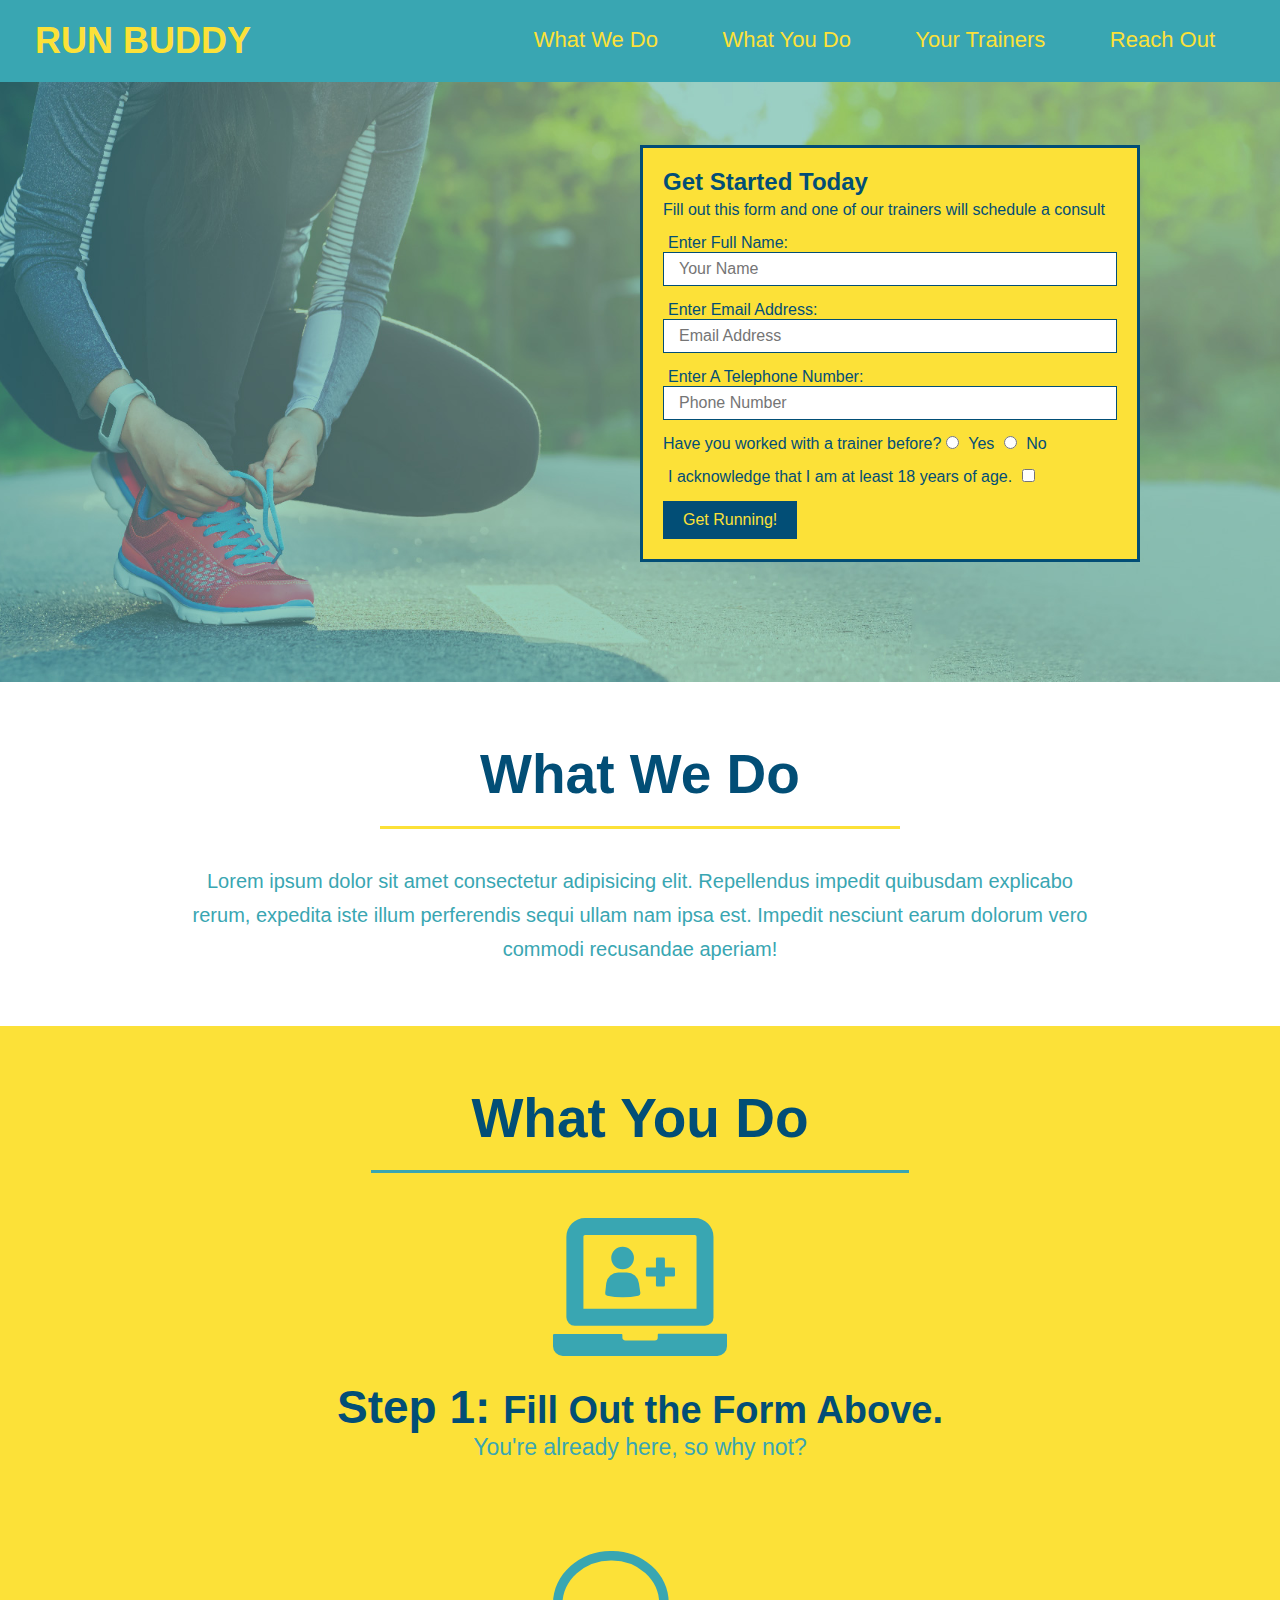
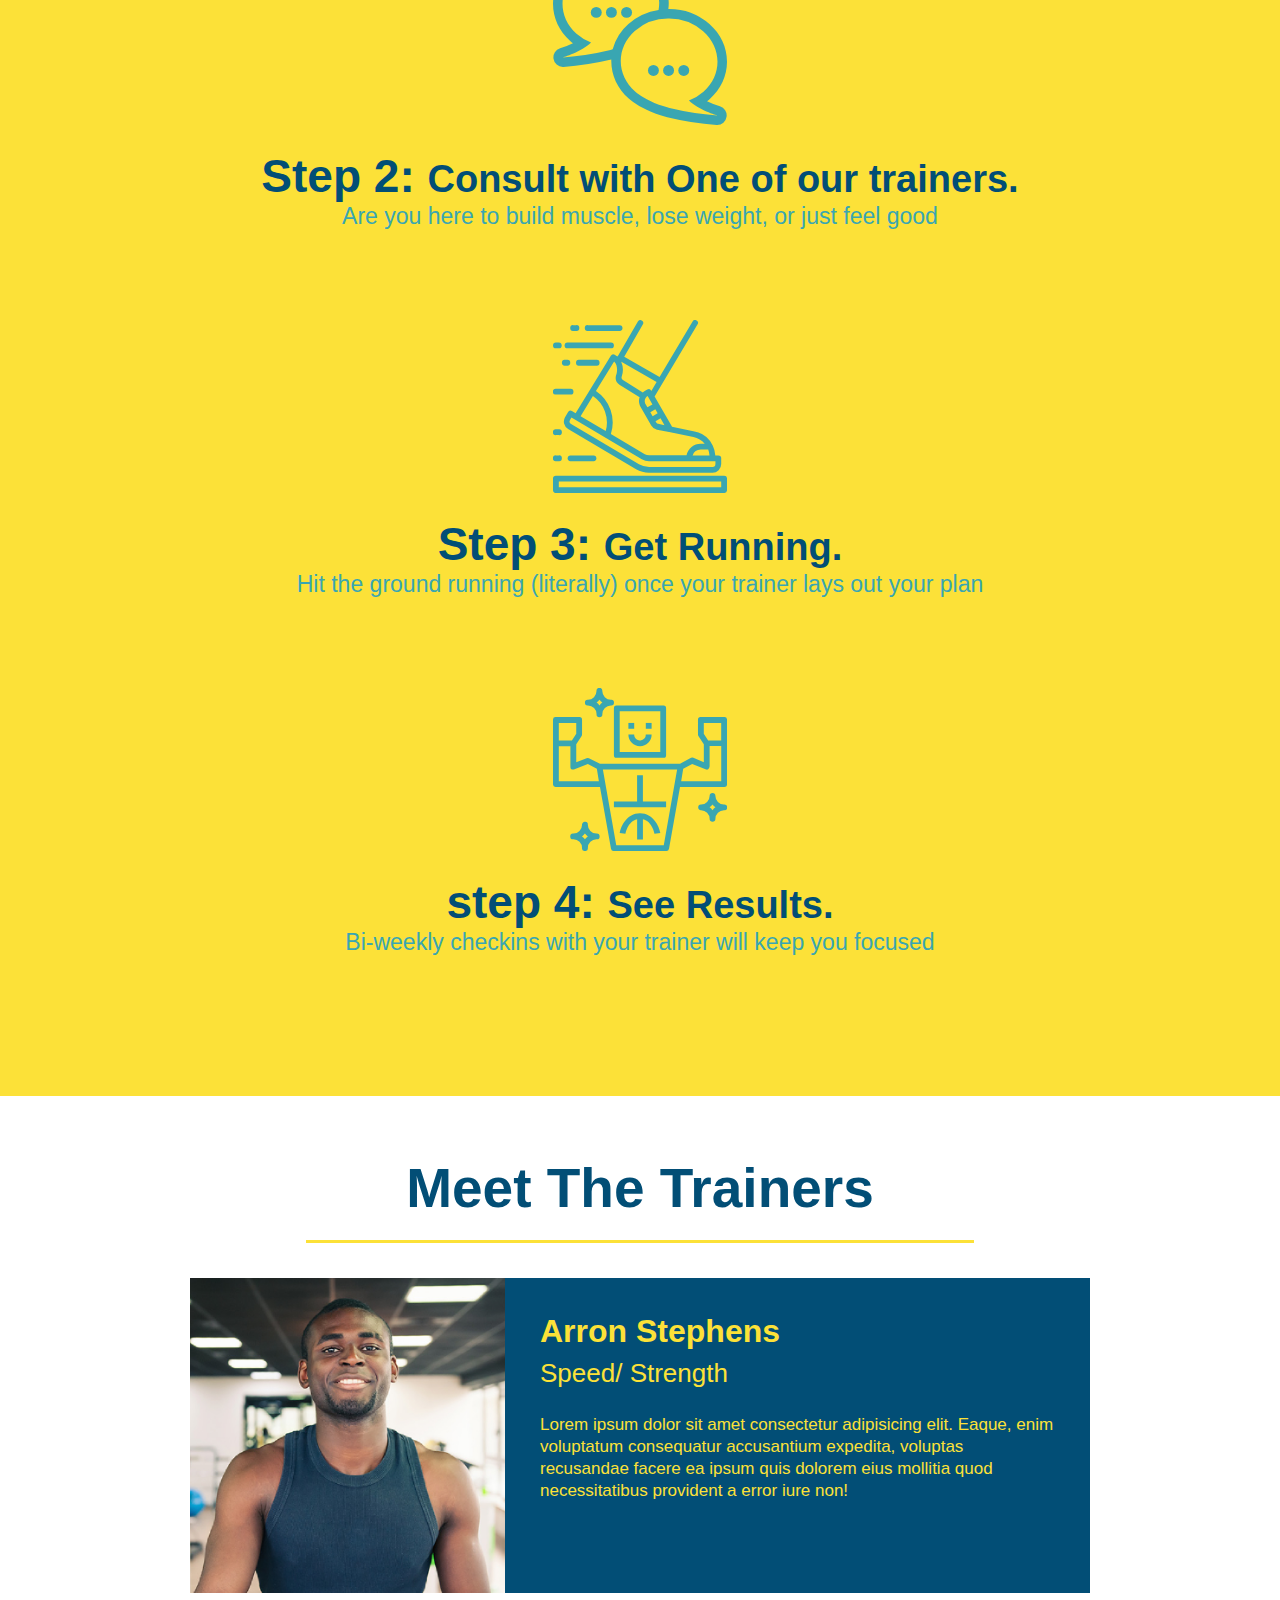
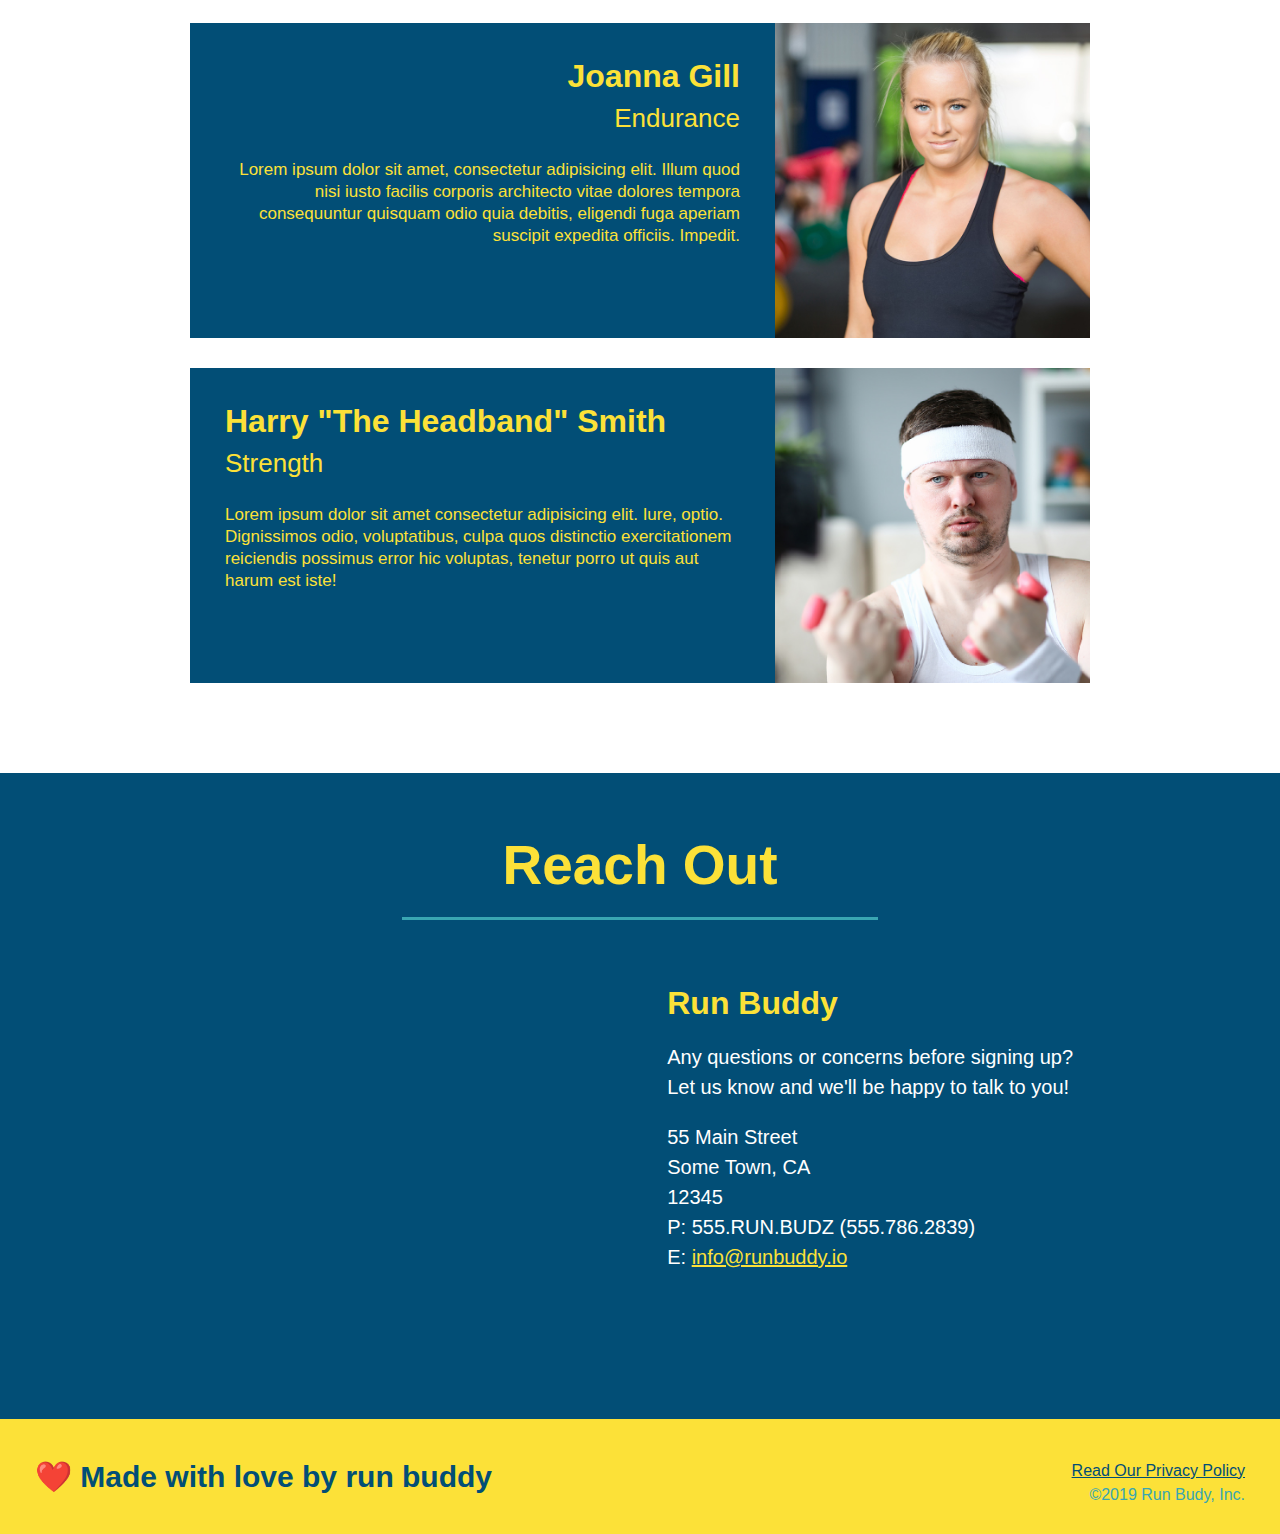
==== index.html @ c5d752c6 "CSS Reach out" ====
<!DOCTYPE html>
<html lang="en">
    <head>
        <meta charset="UTF-8" />
        <title>Run Buddy</title>
        <link rel="stylesheet" href="./assets/css/style.css" />
    </head>
    <body>

        <header>
            <h1> <a href="/">RUN BUDDY</a>
            </h1>
            <nav>
                <ul>
                    <li>
                        <a href="#what-we-do">What We Do</a>
                    </li>
                    <li>
                        <a href="#what-you-do">What You Do</a>
                    </li>
                    <li>
                        <a href="#your-trainers">Your Trainers</a>
                    </li>
                    <li>
                        <a href="#reach-out">Reach Out</a>
                    </li>
                </ul>
            </nav>
        </header>

        <section class="hero">
            <div class="hero-form">
                <h3>Get Started Today</h3>
                <p>Fill out this form and one of our trainers will schedule a consult</p>
                <form>
                    <label for="name">Enter Full Name:</label>
                    <input type="text" placeholder="Your Name" name="name" id="name" class="form-input" />
                
                    <label for="email">Enter Email Address:</label>
                    <input type="email" placeholder="Email Address" name="email" id="email" class="form-input" />
               
                    <label for="phone">Enter A Telephone Number:</label>
                    <input type="tel" placeholder="Phone Number" name="phone" id="phone" class="form-input" />
                    
                    <p>
                        Have you worked with a trainer before?
                        <input type="radio" name="trainer-confirm" id="trainer-yes" />
                        <label for="trainer-yes">Yes</label>
                        <input type="radio" name="trainer-confirm" id="trainer-no" />
                        <label for="trainer-no">No</label>
                    </p>
                    <p>
                        <label for="age-18" >I acknowledge that I am at least 18 years of age.
                        </label>
                        <input type="checkbox" name="age-confirm" id="age-18" />
                     </p>
                     <button type="submit">
                        Get Running! 
                     </button>
                    
                </form>
            </div>
        </section>

        <section id="what-we-do" class="intro">
            <h2 class="section-title primary-border">What We Do</h2>
            <p> Lorem ipsum dolor sit amet consectetur adipisicing elit. Repellendus impedit quibusdam explicabo rerum, expedita iste illum perferendis sequi ullam nam ipsa est. Impedit nesciunt earum dolorum vero commodi recusandae aperiam!</p>
        </section>

        <section id="what-you-do" class="steps">
            <h2 class="section-title secondary-border">What You Do</h2>    
            
            <div>
                <img src="./assets/images/step-1.svg" alt="" />
                <h3>Step 1: <span>Fill Out the Form Above. </span></h3>
                <p>You're already here, so why not?</p>
            </div>

            <div>
                <img src="./assets/images/step-2.svg" alt="" />
                <h3>Step 2: <span>Consult with One of our trainers.</span></h3>
                <p>Are you here to build muscle, lose weight, or just feel good</p>
            </div>

            <div>
                <img src="./assets/images/step-3.svg" alt="" />
                <h3>Step 3: <span>Get Running.</span></h3>
                <p>Hit the ground running (literally) once your trainer lays out your plan</p>
            </div>

            <div>
                <img src="./assets/images/step-4.svg" alt="" />
                <h3> step 4: <span>See Results.</span></h3>
                <p> Bi-weekly checkins with your trainer will keep you focused</p>
            </div>

        </section>

        <section id="your-trainers" class="trainers">
           
            <h2 class="section-title primary-border"> Meet The Trainers
            </h2>

            <article class="trainer">
             <img src="./assets/images/trainer-1.jpg" alt="Arron Stephens in his workout clothes. ready to pump iron" />
             <div class="trainer-bio text-left">
                 <h3>Arron Stephens</h3>
                 <h4>Speed/ Strength</h4>
                 <p>
                     Lorem ipsum dolor sit amet consectetur adipisicing elit. Eaque, enim voluptatum consequatur accusantium expedita, voluptas recusandae facere ea ipsum quis dolorem eius mollitia quod necessitatibus provident a error iure non!
                 </p>
             </div>
            </article>

            <article class="trainer">
                <div class="trainer-bio text-right">
                    <h3> Joanna Gill</h3>
                    <h4>Endurance</h4>
                    <p>
                        Lorem ipsum dolor sit amet, consectetur adipisicing elit. Illum quod nisi iusto facilis corporis architecto vitae dolores tempora consequuntur quisquam odio quia debitis, eligendi fuga aperiam suscipit expedita officiis. Impedit.
                    </p>
                </div>
                <img src="./assets/images/trainer-2.jpg" alt=" Joanna Gill cooling off after workout">
            </article>
            

            <article class="trainer">
                <div class="trainer-bio text-left">
                    <h3>Harry "The Headband" Smith</h3>
                    <h4>Strength</h4>
                    <p>
                        Lorem ipsum dolor sit amet consectetur adipisicing elit. Iure, optio. Dignissimos odio, voluptatibus, culpa quos distinctio exercitationem reiciendis possimus error hic voluptas, tenetur porro ut quis aut harum est iste!
                    </p>
                </div>
                <img src="./assets/images/trainer-3.jpg" alt="Harry Smith wearing a headband and lifting comically small pink weights">
            </article>

        </section>

        <section id="reach-out" class="contact">
            <h2 class="section-title secondary-border">Reach Out </h2>
            <div class="contact-info">
                <iframe src="https://www.google.com/maps/embed?pb=!1m18!1m12!1m3!1d12618.372740621355!2d-122.44402251209712!3d37.75268714361696!2m3!1f0!2f0!3f0!3m2!1i1024!2i768!4f13.1!3m3!1m2!1s0x808f7e1200c7281b%3A0x5a049941a722a74c!2s4149%2023rd%20St%2C%20San%20Francisco%2C%20CA%2094114!5e0!3m2!1sen!2sus!4v1647741253320!5m2!1sen!2sus"
                 width="400"
                 height="400" 
                 style="border:0;" 
                 allowfullscreen="" 
                 loading="lazy">
                </iframe>
            <div>
                <h3>Run Buddy</h3>
                <p>
                    Any questions or concerns before signing up?
                    <br />
                    Let us know and we'll be happy to talk to you!                       
                </p>
                <address>
                55 Main Street <br />
                Some Town, CA <br />
                12345 <br />
                P: 555.RUN.BUDZ (555.786.2839) <br />
                E: <a href="mailto:info@runbuddy.io">info@runbuddy.io</a>
                </address>
            </div>
            </div>
            
        </section>

        <footer>
            <h2> ❤️ Made with love by run buddy </h2>
                <div>
                    <a href="#">Read Our Privacy Policy</a><br />
                    &copy;2019 Run Budy, Inc.
                </div>
        </footer>


    </body>
</html>
---- assets/css/style.css ----
* {
    margin: 0;
    padding: 0;
    box-sizing: border-box;
}
body {
    font-family: Arial, Helvetica, sans-serif;
}

body {
    color: #39a6b2;
    font-family: Helvetica, Arial, sans-serif;
}

header {
    padding: 20px 35px;
    background-color: #39a6b2
}

header h1 {
    font-weight: bold;
    font-size: 36px;
    color: #fce138;
    margin: 0;
    display: inline;
}

header a {
    color: #fce138;
    text-decoration: none;
}

header nav {
    float: right;
    margin: 7px 0;
}

header nav ul li {
    display: inline;
}

header nav ul li a {
    margin:0 30px;
    font-weight: lighter;
    font-size: 22px
}

footer {
    background: #fce138;
    width: 100%;
    padding: 40px 35px;
}

footer h2 {
    display: inline;
    color: #024e76;
    font-size: 30px;
    margin: 0;
}

footer div {
    float: right;
    line-height: 1.5;
    text-align: right;
}

footer a {
    color: #024e76
}

section {
    padding: 60px;
}

.hero {
    background-image: url(../images/hero-bg.jpg);
    height: 600px;
    background-size: cover;
    background-position: center;
    position: relative;
}

.hero-form {
    background-color: #fce138;
    color: #024e76;
    padding: 20px;
    width: 500px;
    border: solid 3px #024e76;
    position: absolute;
    bottom: 120px;
    right:140px;
}

.hero-form h3 {
    font-size: 24px;
    margin: 0;
}

.hero-form p {
    margin: 5px 0 15px 0;
}

.form-input {
    border: 1px solid #024e76;
    display: block;
    padding: 7px 15px;
    font-size: 16px;
    color: #024e76;
    width: 100%;
    margin-bottom: 15px;
}

.hero-form label {
    margin: 0 5px;
}

.hero-form button {
    color: #fce138;
    background-color: #024e76;
    border: none;
    padding: 10px 20px;
    font-size: 16px;
}

.intro {
    text-align: center;
}

.intro p {
    line-height: 1.7;
    color: #39a6b2;
    width: 80%;
    font-size: 20px;   
    margin: 0 auto; 
}

.steps {
    text-align: center;
    background: #fce138;
}

.section-title {
    font-size: 55px;
    color: #024e76;
    margin-bottom: 35px;
    padding: 0 100px 20px 100px;
    display: inline-block;
    border-bottom: 3px solid;
}

.primary-border {
    border-color: #fce138;
}

.secondary-border {
    border-color: #39a6b2;
}

.steps div {
    margin-bottom: 80px;
}

.steps img {
    width: 15%;
    margin: 10px 0;
}

.steps h3 {
    color: #024e76;
    font-size: 46px;
    margin-top: 10px;
}

.steps p {
    color: #39a6b2;
    font-size: 23px
}

.steps span {
    font-size: 38px
}

.trainers {
    text-align: center;
}

.trainer {
    width: 900px;
    margin: 0 auto 30px auto;
    background: #024e76;
    color: #fce138;
    overflow: auto;
}

.trainer img {
    width: 35%;
    float: left;
}

.trainer-bio {
    padding: 35px;
    float: left;
    width: 65%;
}

.text-left {
    text-align: left;
}

.text-right {
    text-align:right;
}

.trainer-bio h3 {
    font-size: 32px;
    margin-bottom: 8px;
}

.trainer-bio h4 {
    font-weight: lighter;
    font-size: 26px;
    margin-bottom: 25px ;
}

.trainer-bio p {
    font-size: 17px;
    line-height: 1.3;
}

.contact {
    text-align: center;
    background: #024e76;
}

.contact h2 {
    color: #fce138;
}

.contact-info iframe {
    width: 400px;
    height: 400px;
}

.contact-info div {
    width: 410px;
    display: inline-block;
    vertical-align: top;
    text-align: left;
    margin: 30px 0 0 60px;
    color: white;
}


.contact-info h3 {
    color: #fce138;
    font-size: 32px;
  }
  
  .contact-info p, .contact-info address {
    margin: 20px 0;
    line-height: 1.5;
    font-size: 20px;
    font-style: normal;
  }
  
  .contact-info a {
    color: #fce138;
  }
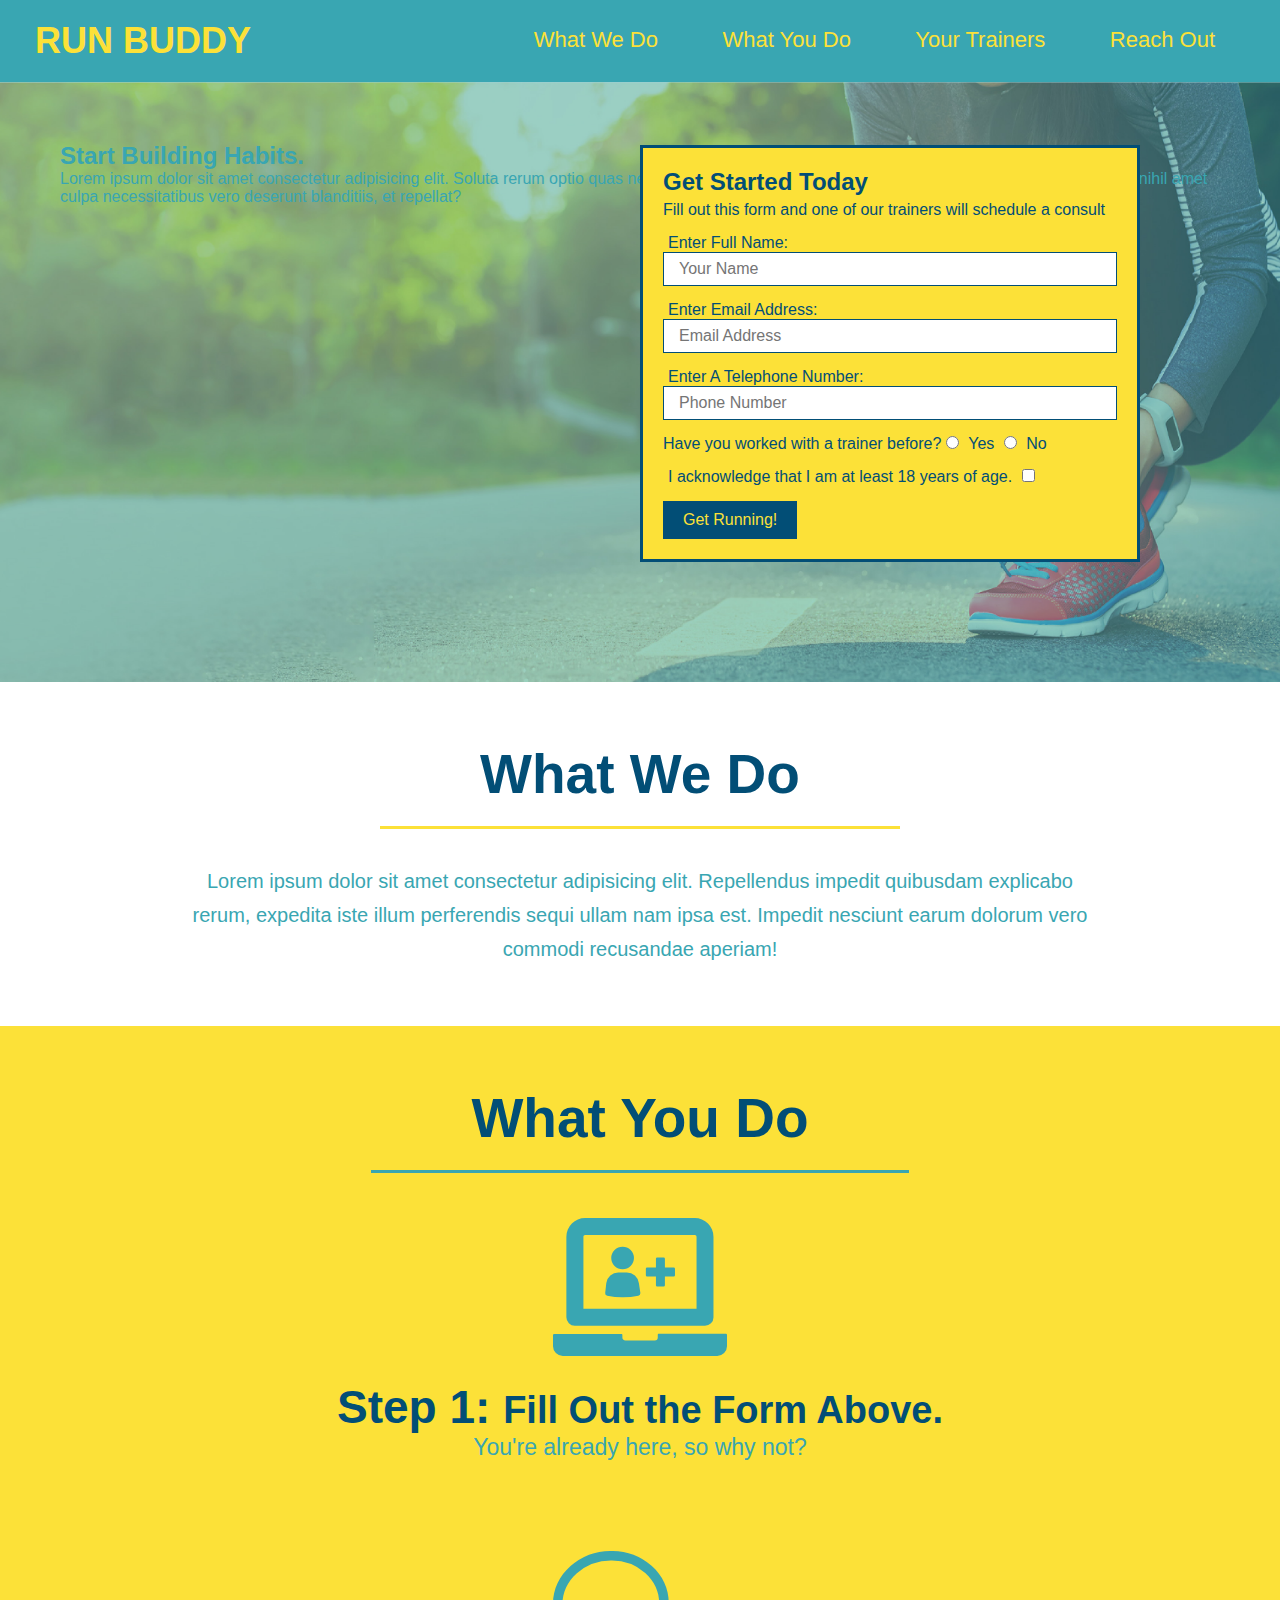
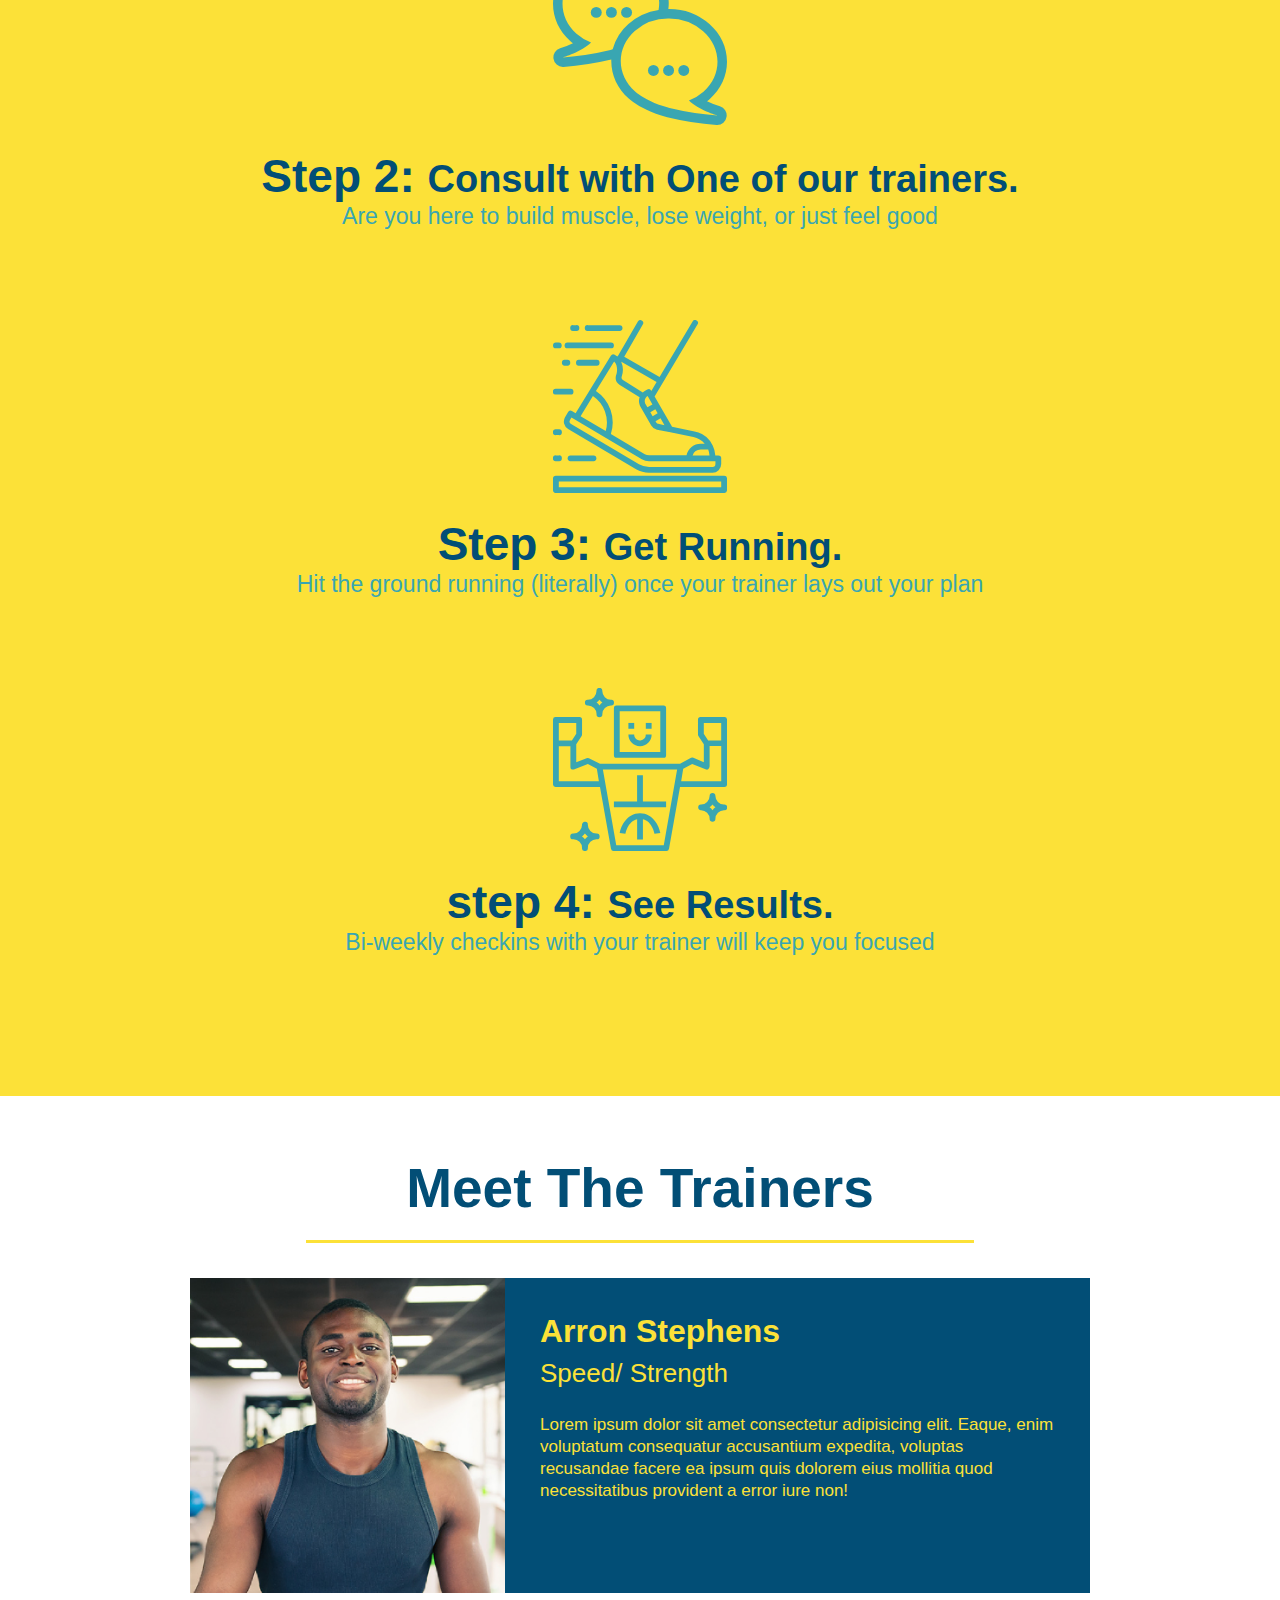
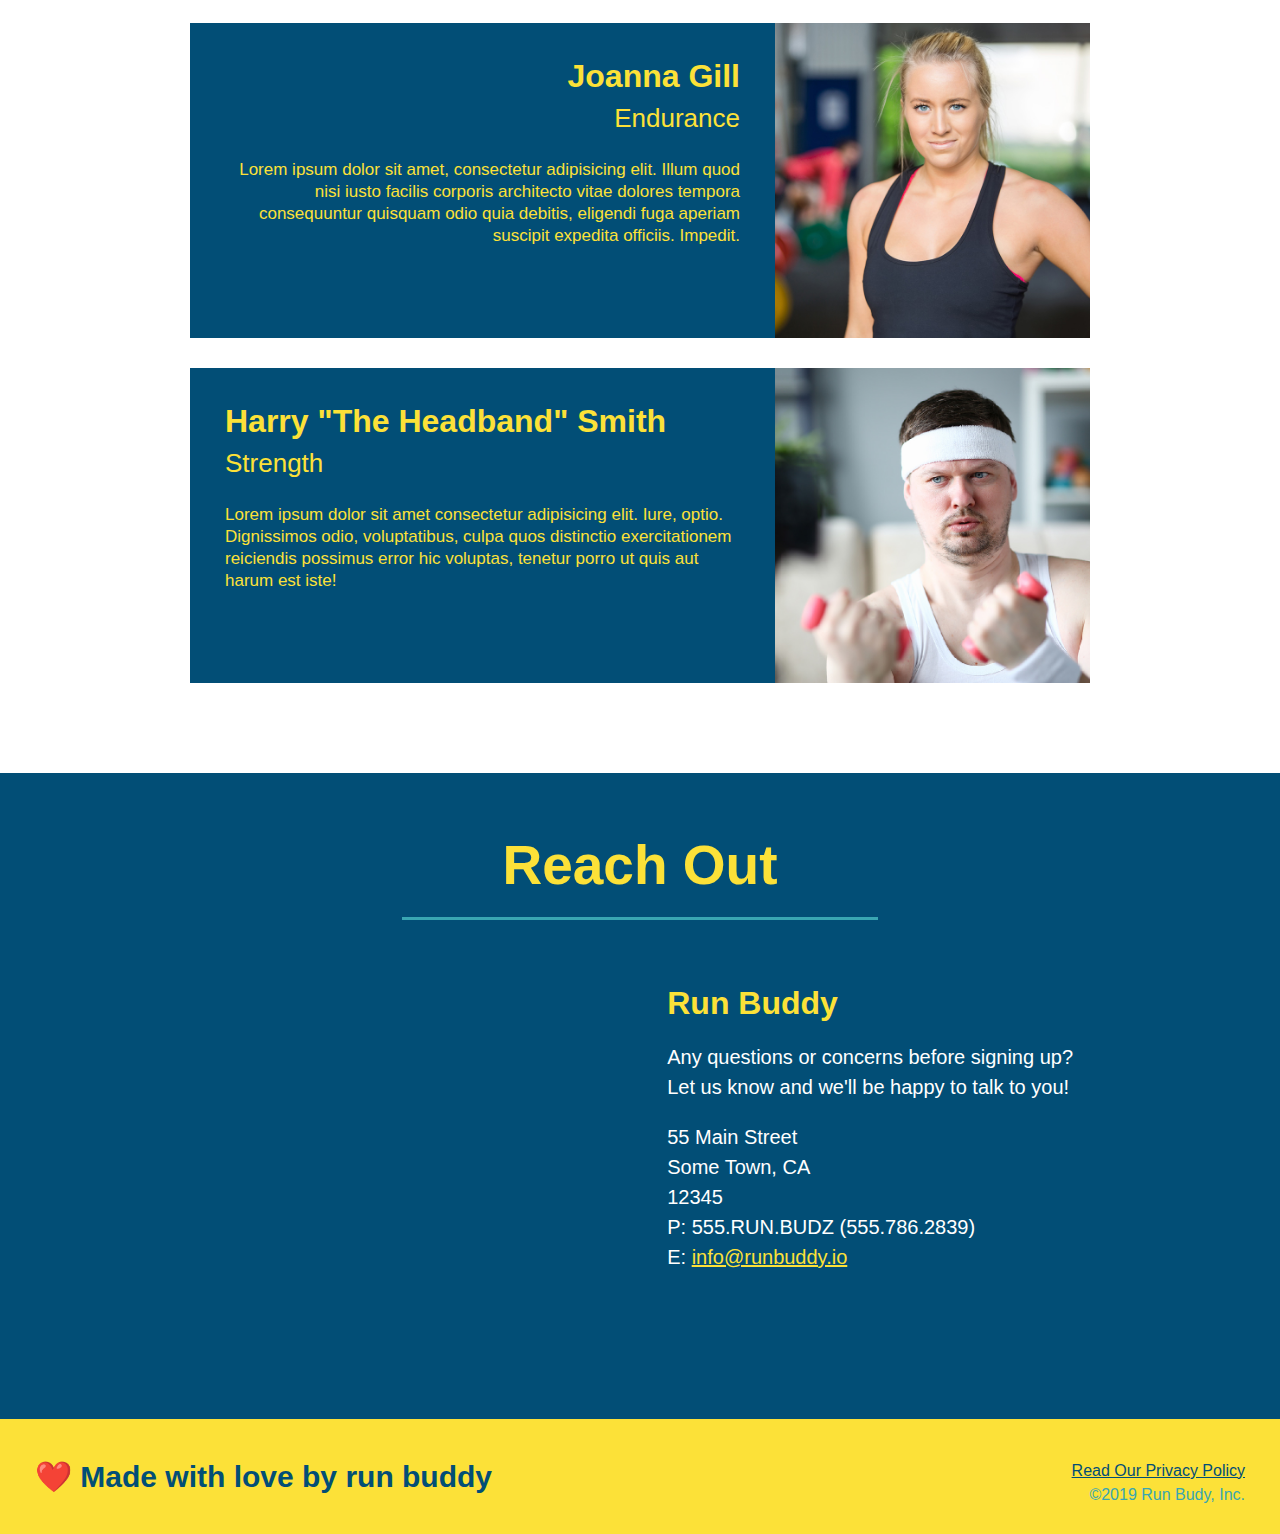
==== commit d6a053fb: "add content to hero, replace image" ====
--- a/index.html
+++ b/index.html
@@ -29,6 +29,11 @@
         </header>
 
         <section class="hero">
+            <div class="hero-text">
+                <h2>Start Building Habits.</h2>
+                <p> Lorem ipsum dolor sit amet consectetur adipisicing elit. Soluta rerum optio quas nesciunt repudiandae quod voluptatibus aspernatur est harum a. Soluta nihil amet culpa necessitatibus vero deserunt blanditiis, et repellat?
+                </p>
+            </div>
             <div class="hero-form">
                 <h3>Get Started Today</h3>
                 <p>Fill out this form and one of our trainers will schedule a consult</p>
@@ -169,7 +174,7 @@
         <footer>
             <h2> ❤️ Made with love by run buddy </h2>
                 <div>
-                    <a href="#">Read Our Privacy Policy</a><br />
+                    <a href="./privacy-policy.html">Read Our Privacy Policy</a><br />
                     &copy;2019 Run Budy, Inc.
                 </div>
         </footer>
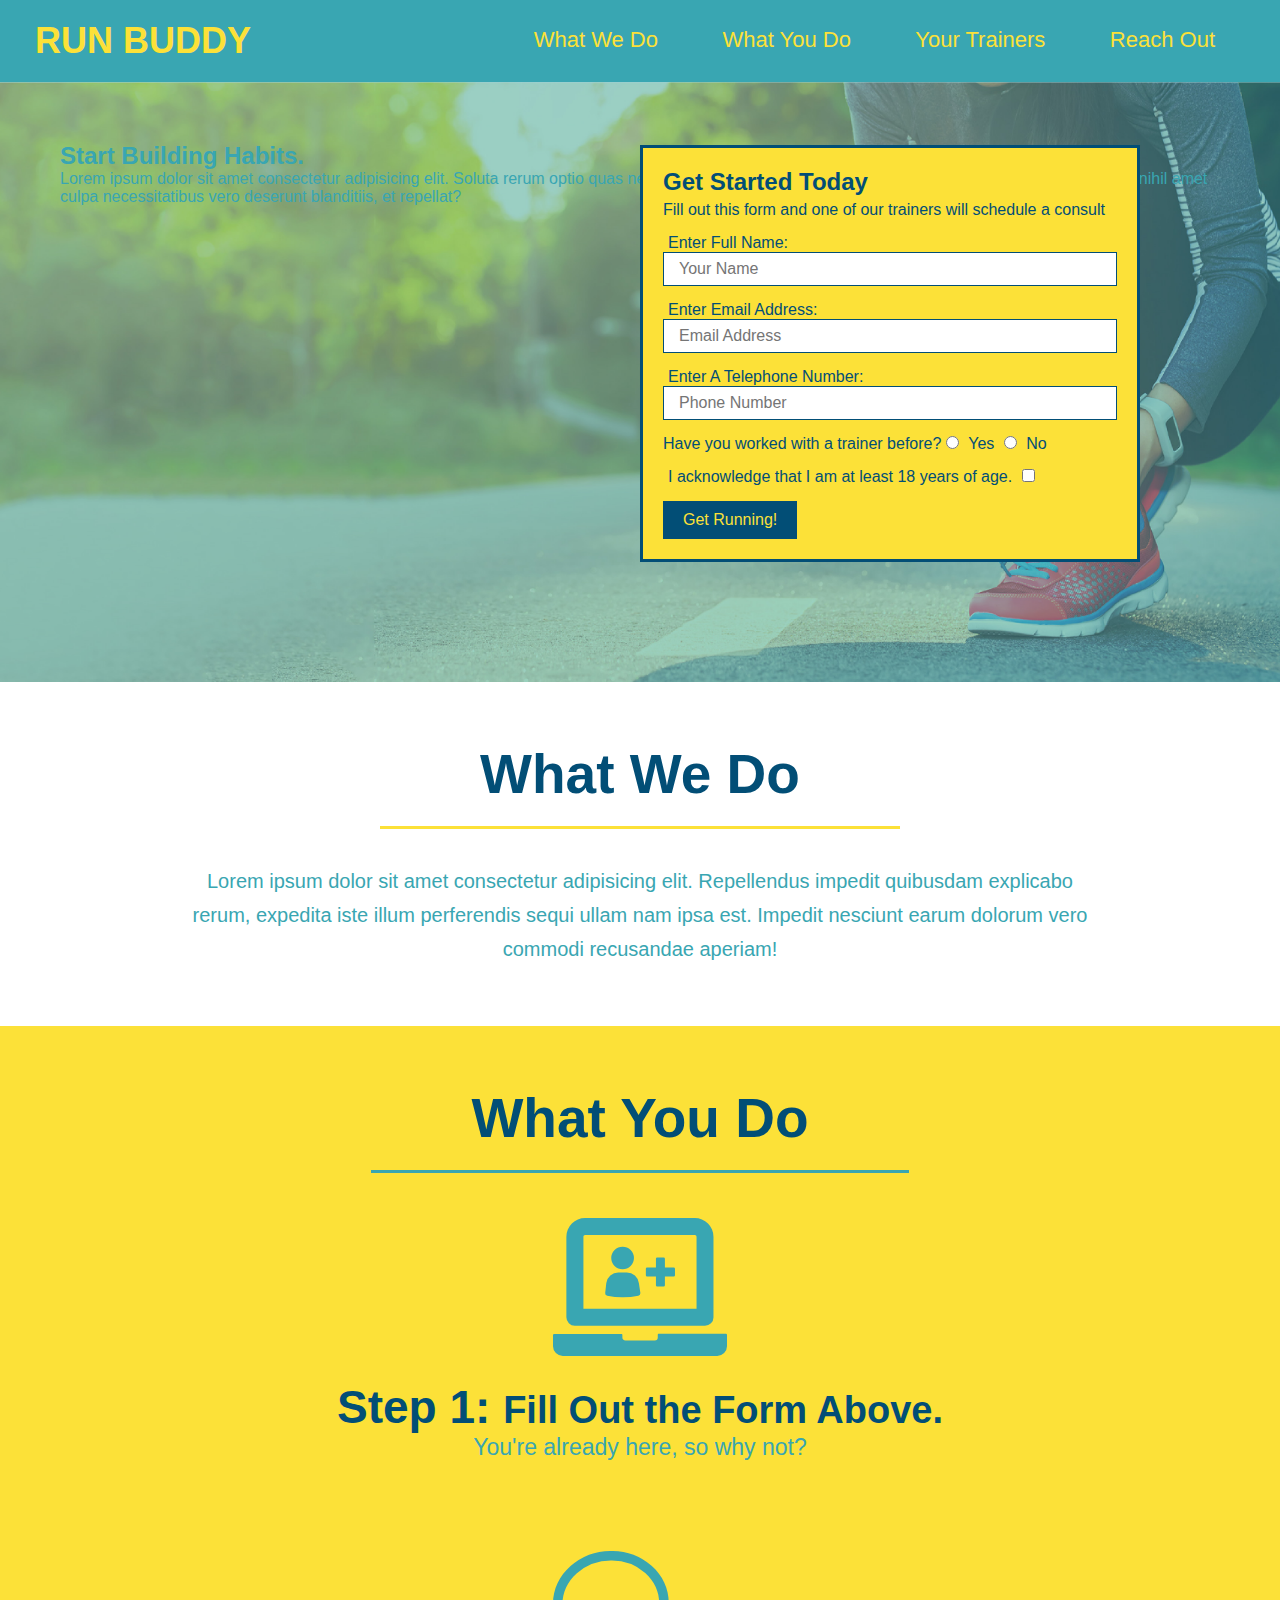
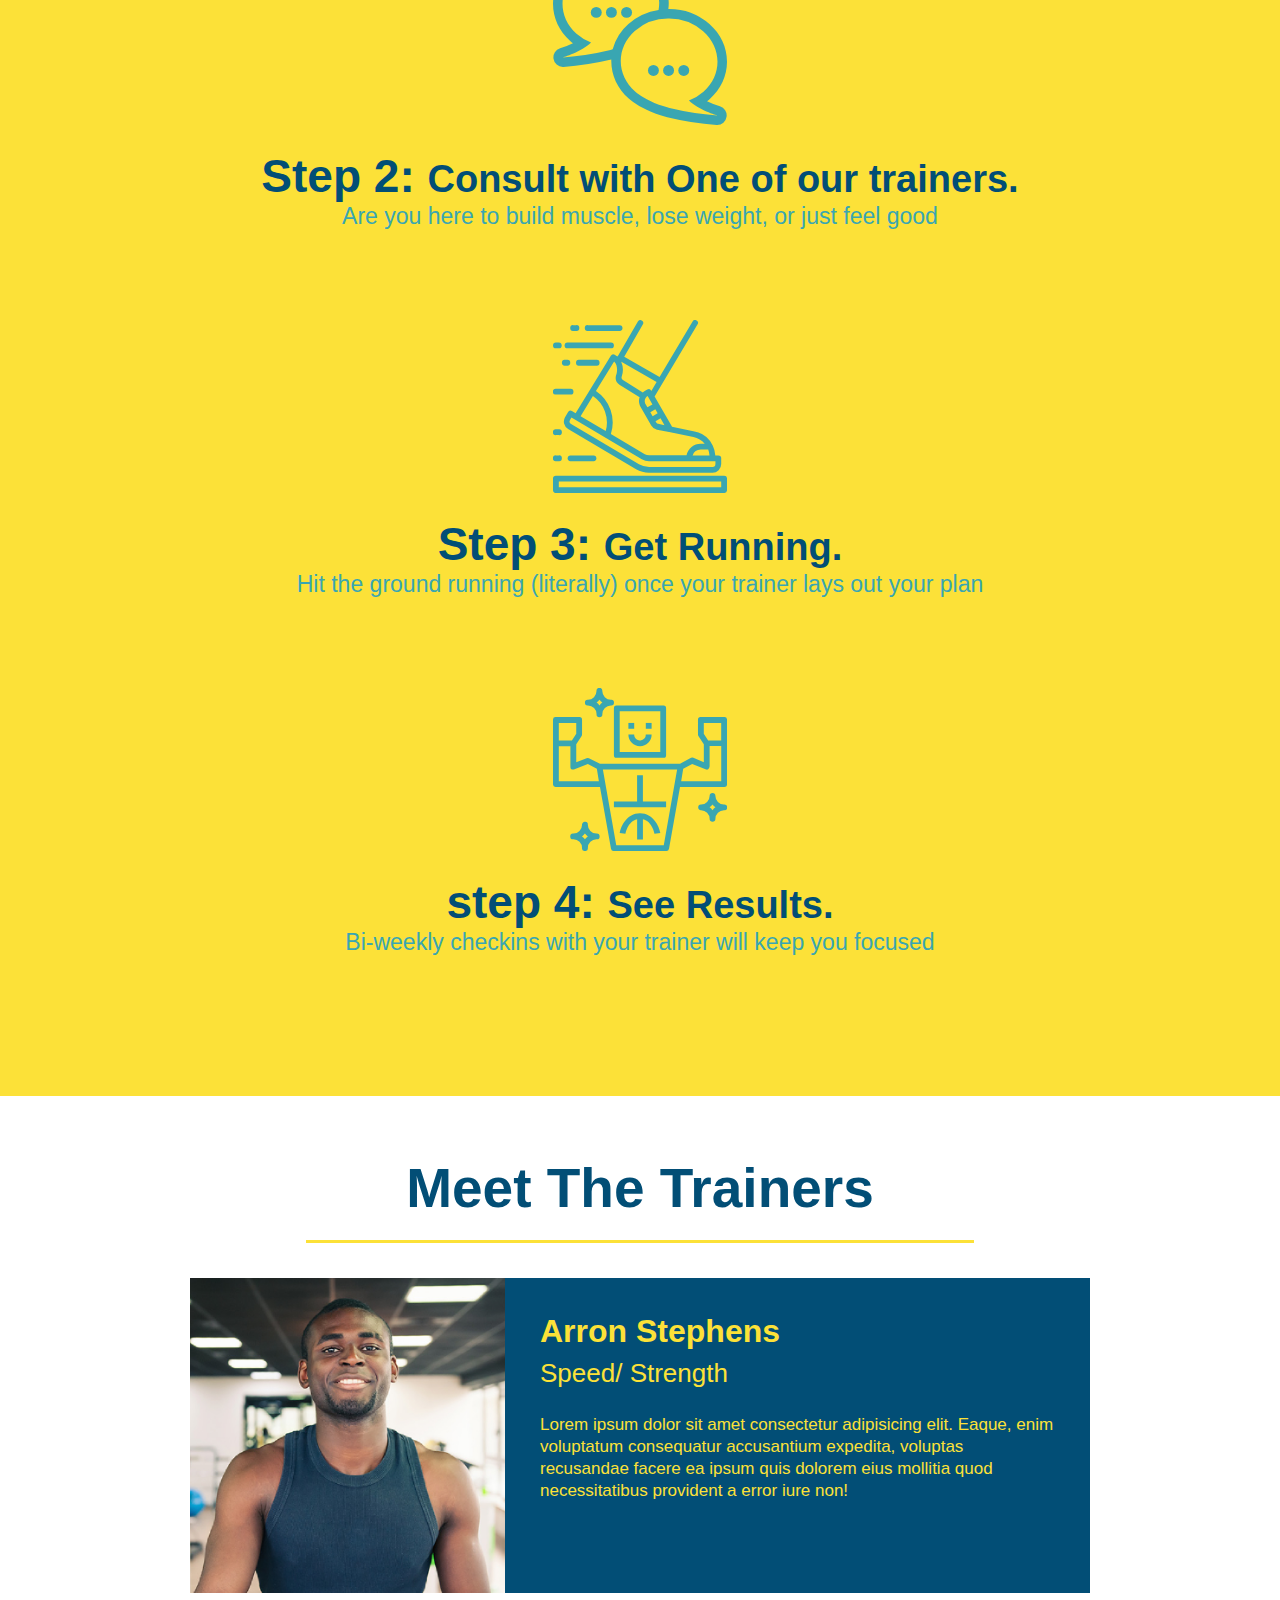
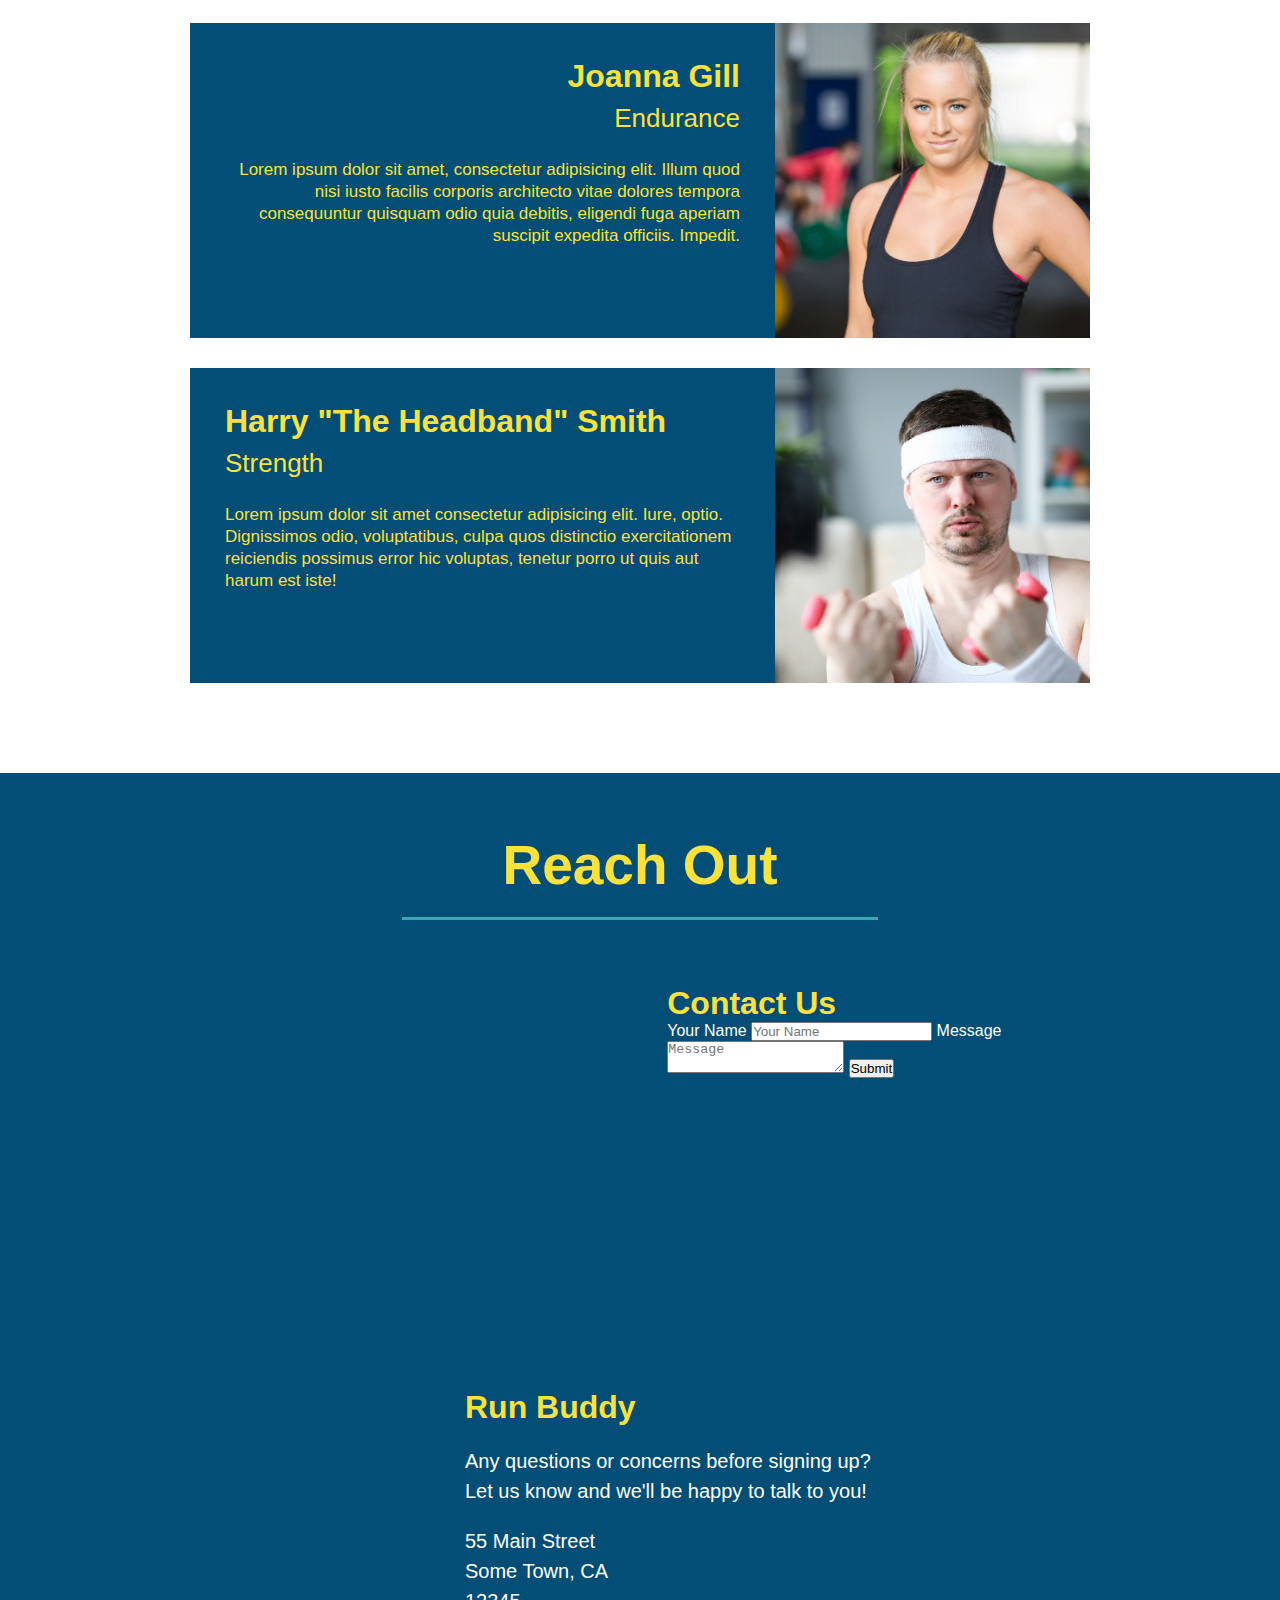
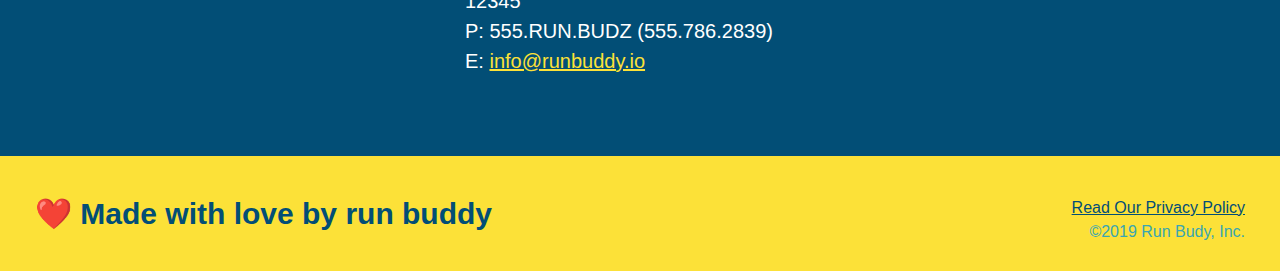
==== commit 65b360de: "add contact form" ====
--- a/index.html
+++ b/index.html
@@ -152,6 +152,20 @@
                  allowfullscreen="" 
                  loading="lazy">
                 </iframe>
+                <div class="contact-form">
+                    <h3>Contact Us</h3>
+                    <form>
+                        <label for="contact-name">Your Name</label>
+                        <input type="text" id="contact-name" placeholder="Your Name" />
+
+                        <label for="contact-message">Message</label>
+                        <textarea id="contact-message" placeholder="Message"></textarea>
+
+                        <button type="submit">Submit</button>
+                                   
+            
+                    </form>
+                </div>
             <div>
                 <h3>Run Buddy</h3>
                 <p>
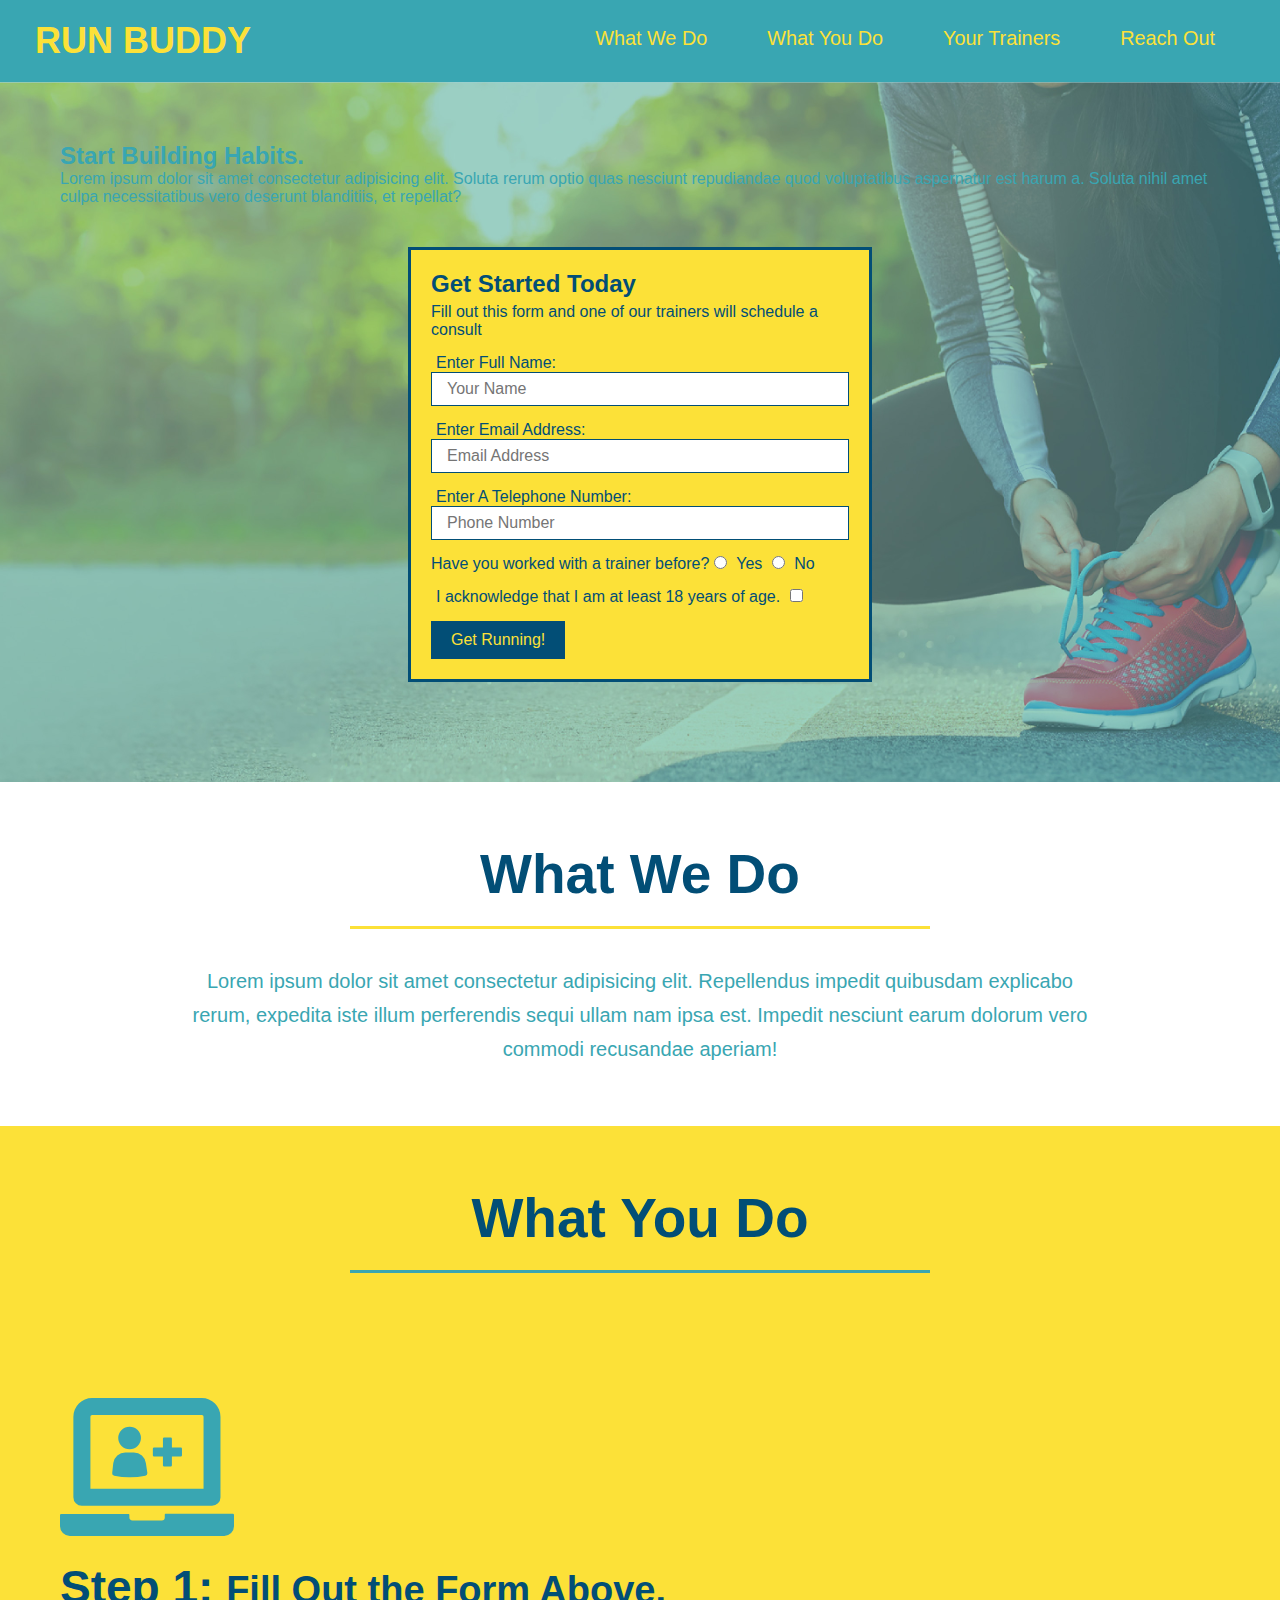
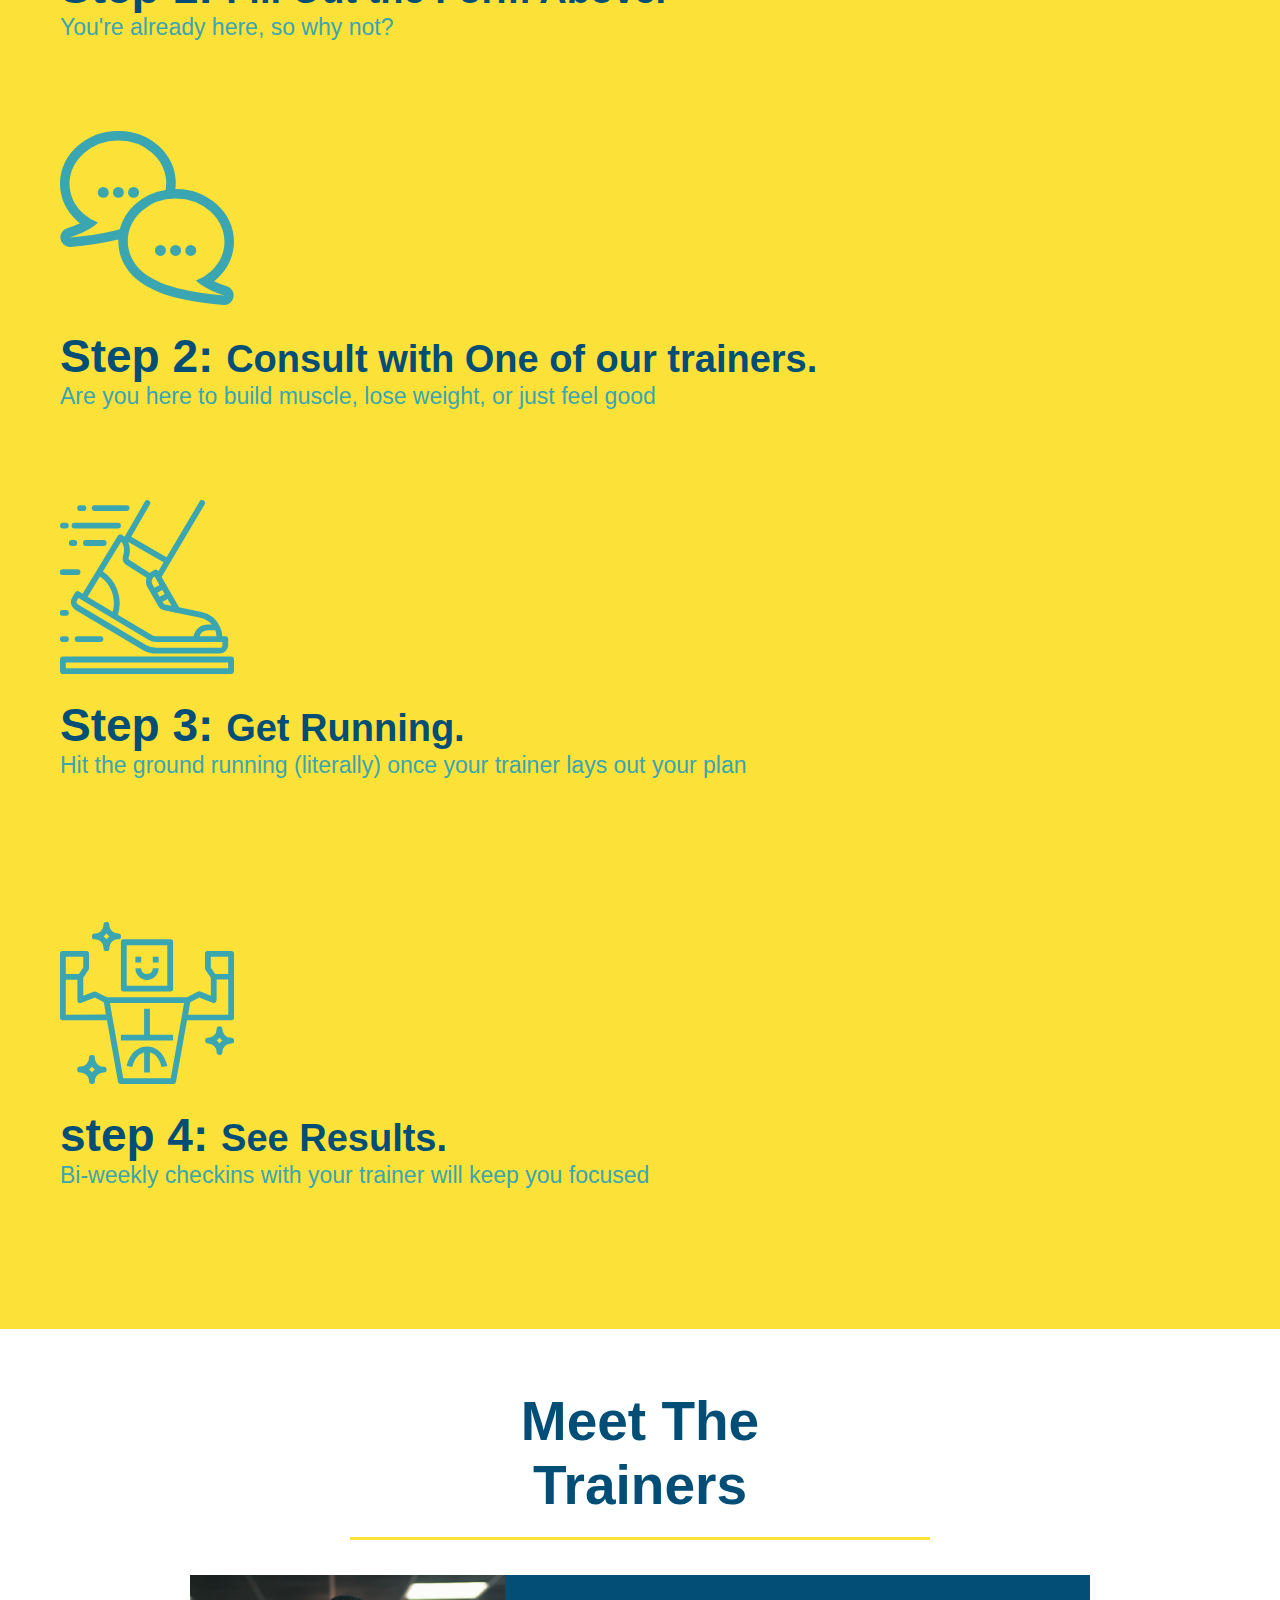
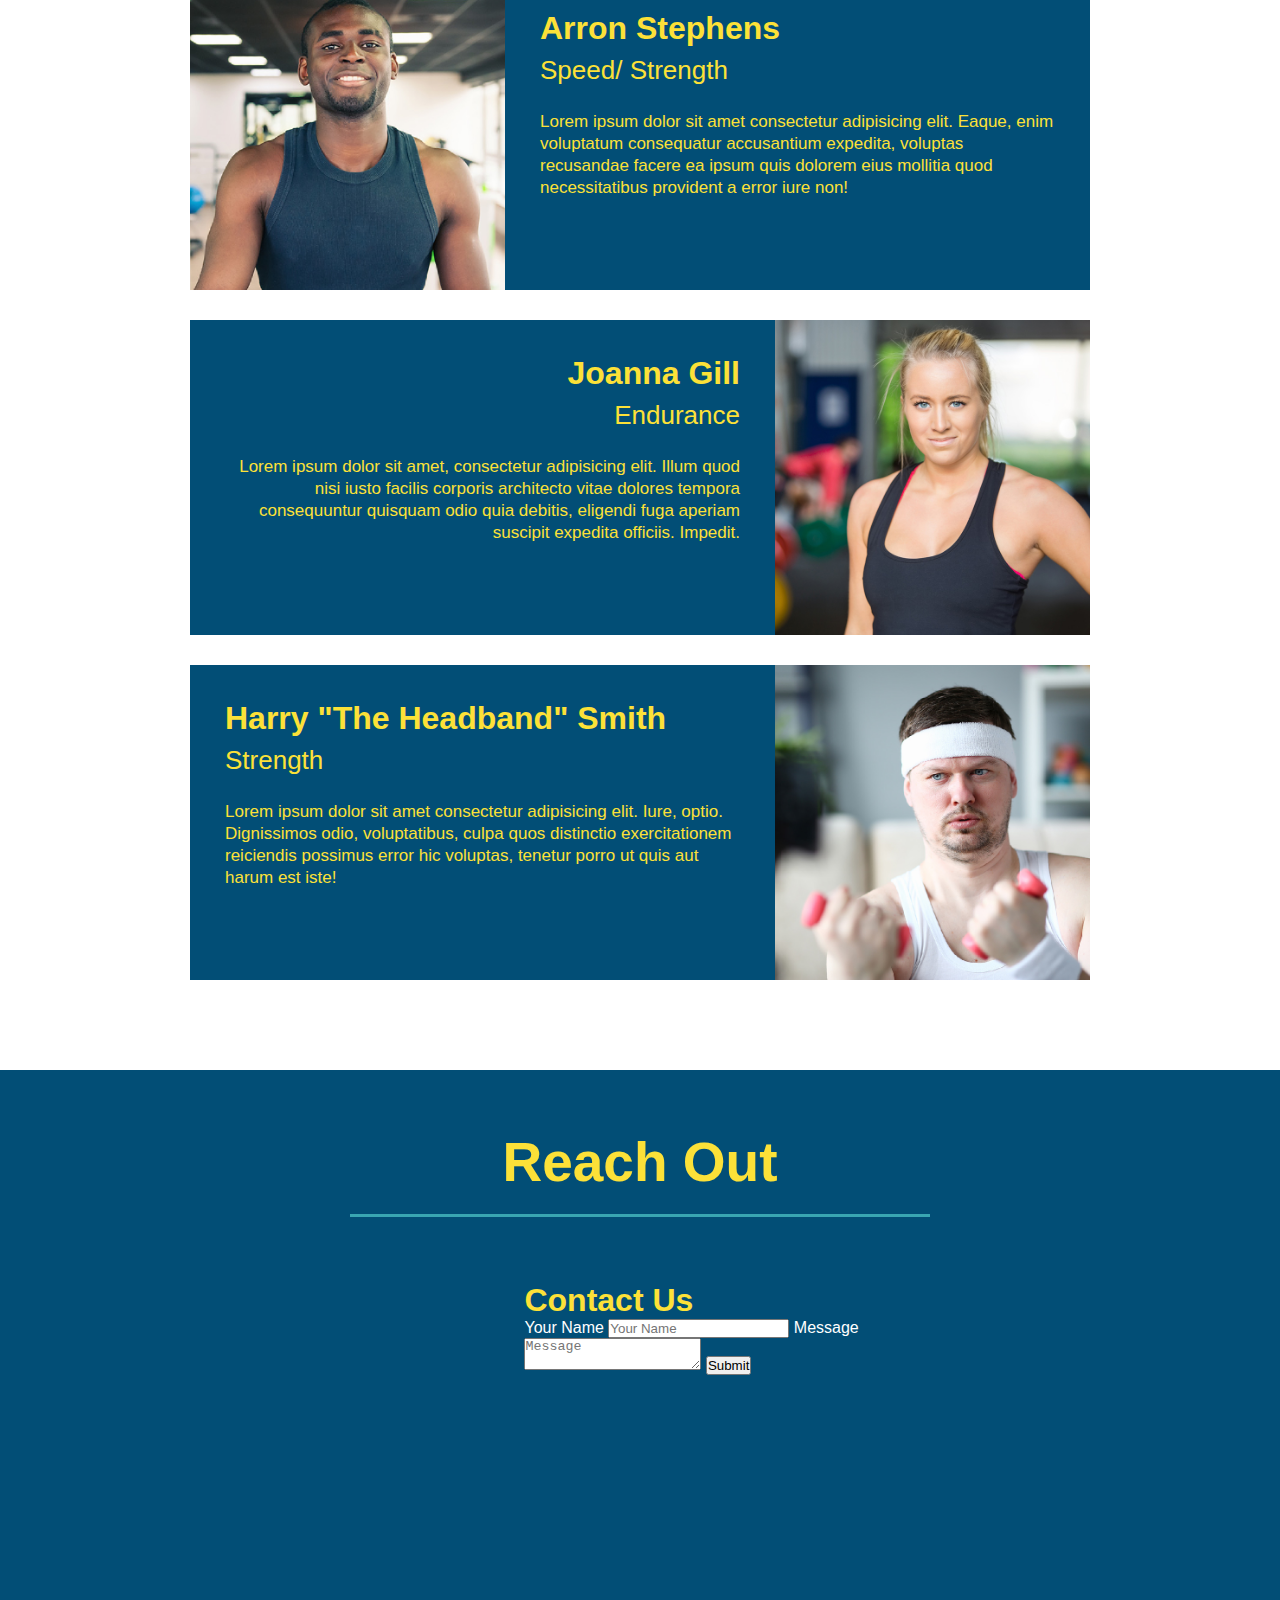
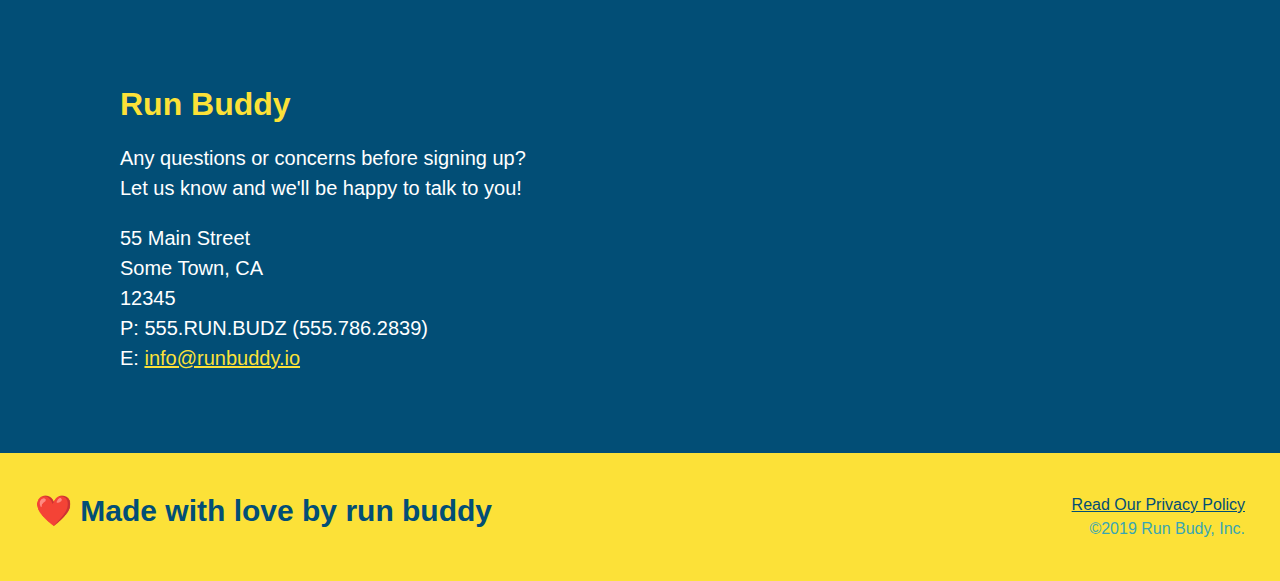
==== commit d2977fc9: "added flex-row class" ====
--- a/index.html
+++ b/index.html
@@ -68,43 +68,57 @@
         </section>
 
         <section id="what-we-do" class="intro">
+          <div class="flex-row">  
             <h2 class="section-title primary-border">What We Do</h2>
+          </div>
+          <div class="flex-row">  
             <p> Lorem ipsum dolor sit amet consectetur adipisicing elit. Repellendus impedit quibusdam explicabo rerum, expedita iste illum perferendis sequi ullam nam ipsa est. Impedit nesciunt earum dolorum vero commodi recusandae aperiam!</p>
+          </div>  
         </section>
 
         <section id="what-you-do" class="steps">
+          <div class="flex-row">
             <h2 class="section-title secondary-border">What You Do</h2>    
-            
+          </div>  
             <div>
                 <img src="./assets/images/step-1.svg" alt="" />
                 <h3>Step 1: <span>Fill Out the Form Above. </span></h3>
+              <div class="flex-row">  
                 <p>You're already here, so why not?</p>
+              </div>  
             </div>
 
             <div>
                 <img src="./assets/images/step-2.svg" alt="" />
                 <h3>Step 2: <span>Consult with One of our trainers.</span></h3>
+              <div class="flex-row">  
                 <p>Are you here to build muscle, lose weight, or just feel good</p>
+              </div>  
             </div>
 
             <div>
                 <img src="./assets/images/step-3.svg" alt="" />
                 <h3>Step 3: <span>Get Running.</span></h3>
+              <div class="flex-row">  
                 <p>Hit the ground running (literally) once your trainer lays out your plan</p>
+              <div class="flex-row"></div>  
             </div>
 
             <div>
                 <img src="./assets/images/step-4.svg" alt="" />
                 <h3> step 4: <span>See Results.</span></h3>
+              <div class="flex-row">  
                 <p> Bi-weekly checkins with your trainer will keep you focused</p>
+              </div>  
             </div>
 
         </section>
 
         <section id="your-trainers" class="trainers">
-           
+           <div class="flex-row">
             <h2 class="section-title primary-border"> Meet The Trainers
             </h2>
+           </div> 
 
             <article class="trainer">
              <img src="./assets/images/trainer-1.jpg" alt="Arron Stephens in his workout clothes. ready to pump iron" />
@@ -143,7 +157,9 @@
         </section>
 
         <section id="reach-out" class="contact">
+          <div class="flex-row"> 
             <h2 class="section-title secondary-border">Reach Out </h2>
+          </div>  
             <div class="contact-info">
                 <iframe src="https://www.google.com/maps/embed?pb=!1m18!1m12!1m3!1d12618.372740621355!2d-122.44402251209712!3d37.75268714361696!2m3!1f0!2f0!3f0!3m2!1i1024!2i768!4f13.1!3m3!1m2!1s0x808f7e1200c7281b%3A0x5a049941a722a74c!2s4149%2023rd%20St%2C%20San%20Francisco%2C%20CA%2094114!5e0!3m2!1sen!2sus!4v1647741253320!5m2!1sen!2sus"
                  width="400"
--- a/assets/css/style.css
+++ b/assets/css/style.css
@@ -14,7 +14,11 @@
 
 header {
     padding: 20px 35px;
-    background-color: #39a6b2
+    background-color: #39a6b2;
+    display: flex;
+    justify-content: space-between;
+    flex-wrap: wrap;
+    
 }
 
 header h1 {
@@ -22,7 +26,6 @@
     font-size: 36px;
     color: #fce138;
     margin: 0;
-    display: inline;
 }
 
 header a {
@@ -31,35 +34,39 @@
 }
 
 header nav {
-    float: right;
     margin: 7px 0;
 }
 
-header nav ul li {
-    display: inline;
+header nav ul {
+    display: flex;
+    flex-wrap: wrap;
+    justify-content: space-between;
+    align-items: center;
+    list-style: none;
 }
 
 header nav ul li a {
     margin:0 30px;
     font-weight: lighter;
-    font-size: 22px
+    font-size: 1.55vw;
 }
 
 footer {
     background: #fce138;
     width: 100%;
     padding: 40px 35px;
+    display: flex;
+    justify-content: space-between;
+    flex-wrap: wrap;
 }
 
 footer h2 {
-    display: inline;
     color: #024e76;
     font-size: 30px;
     margin: 0;
 }
 
 footer div {
-    float: right;
     line-height: 1.5;
     text-align: right;
 }
@@ -74,21 +81,36 @@
 
 .hero {
     background-image: url(../images/hero-bg.jpg);
-    height: 600px;
     background-size: cover;
     background-position: center;
-    position: relative;
+    display: flex;
+    justify-content: center;
+    flex-wrap: wrap;
+
+}
+
+.hero-cta {
+    width: 35%;
+    text-align: right;
+    margin: 3.5%;
+    color: #fff;
+    font-size: 18px;
+    line-height: 1.3;
+}
+
+.hero-cta h2 {
+    font-size: italic;
+    font-size: 55px;
+    color: #fce138;
 }
 
 .hero-form {
     background-color: #fce138;
     color: #024e76;
     padding: 20px;
-    width: 500px;
     border: solid 3px #024e76;
-    position: absolute;
-    bottom: 120px;
-    right:140px;
+    width: 40%;
+    margin: 3.5%;
 }
 
 .hero-form h3 {
@@ -122,9 +144,6 @@
     font-size: 16px;
 }
 
-.intro {
-    text-align: center;
-}
 
 .intro p {
     line-height: 1.7;
@@ -132,20 +151,22 @@
     width: 80%;
     font-size: 20px;   
     margin: 0 auto; 
+    text-align: center;
 }
 
 .steps {
-    text-align: center;
     background: #fce138;
 }
 
 .section-title {
     font-size: 55px;
     color: #024e76;
-    margin-bottom: 35px;
     padding: 0 100px 20px 100px;
-    display: inline-block;
     border-bottom: 3px solid;
+    padding-bottom: 20px;
+    text-align: center;
+    margin: 0 auto 35px auto;
+    width: 50%;
 }
 
 .primary-border {
@@ -181,7 +202,7 @@
 }
 
 .trainers {
-    text-align: center;
+    
 }
 
 .trainer {
@@ -228,7 +249,6 @@
 }
 
 .contact {
-    text-align: center;
     background: #024e76;
 }
 
@@ -267,9 +287,13 @@
     color: #fce138;
   }
 
-
-
-
-
-
-
+  .flex-row {
+      display: flex;
+  }
+
+
+
+
+
+
+
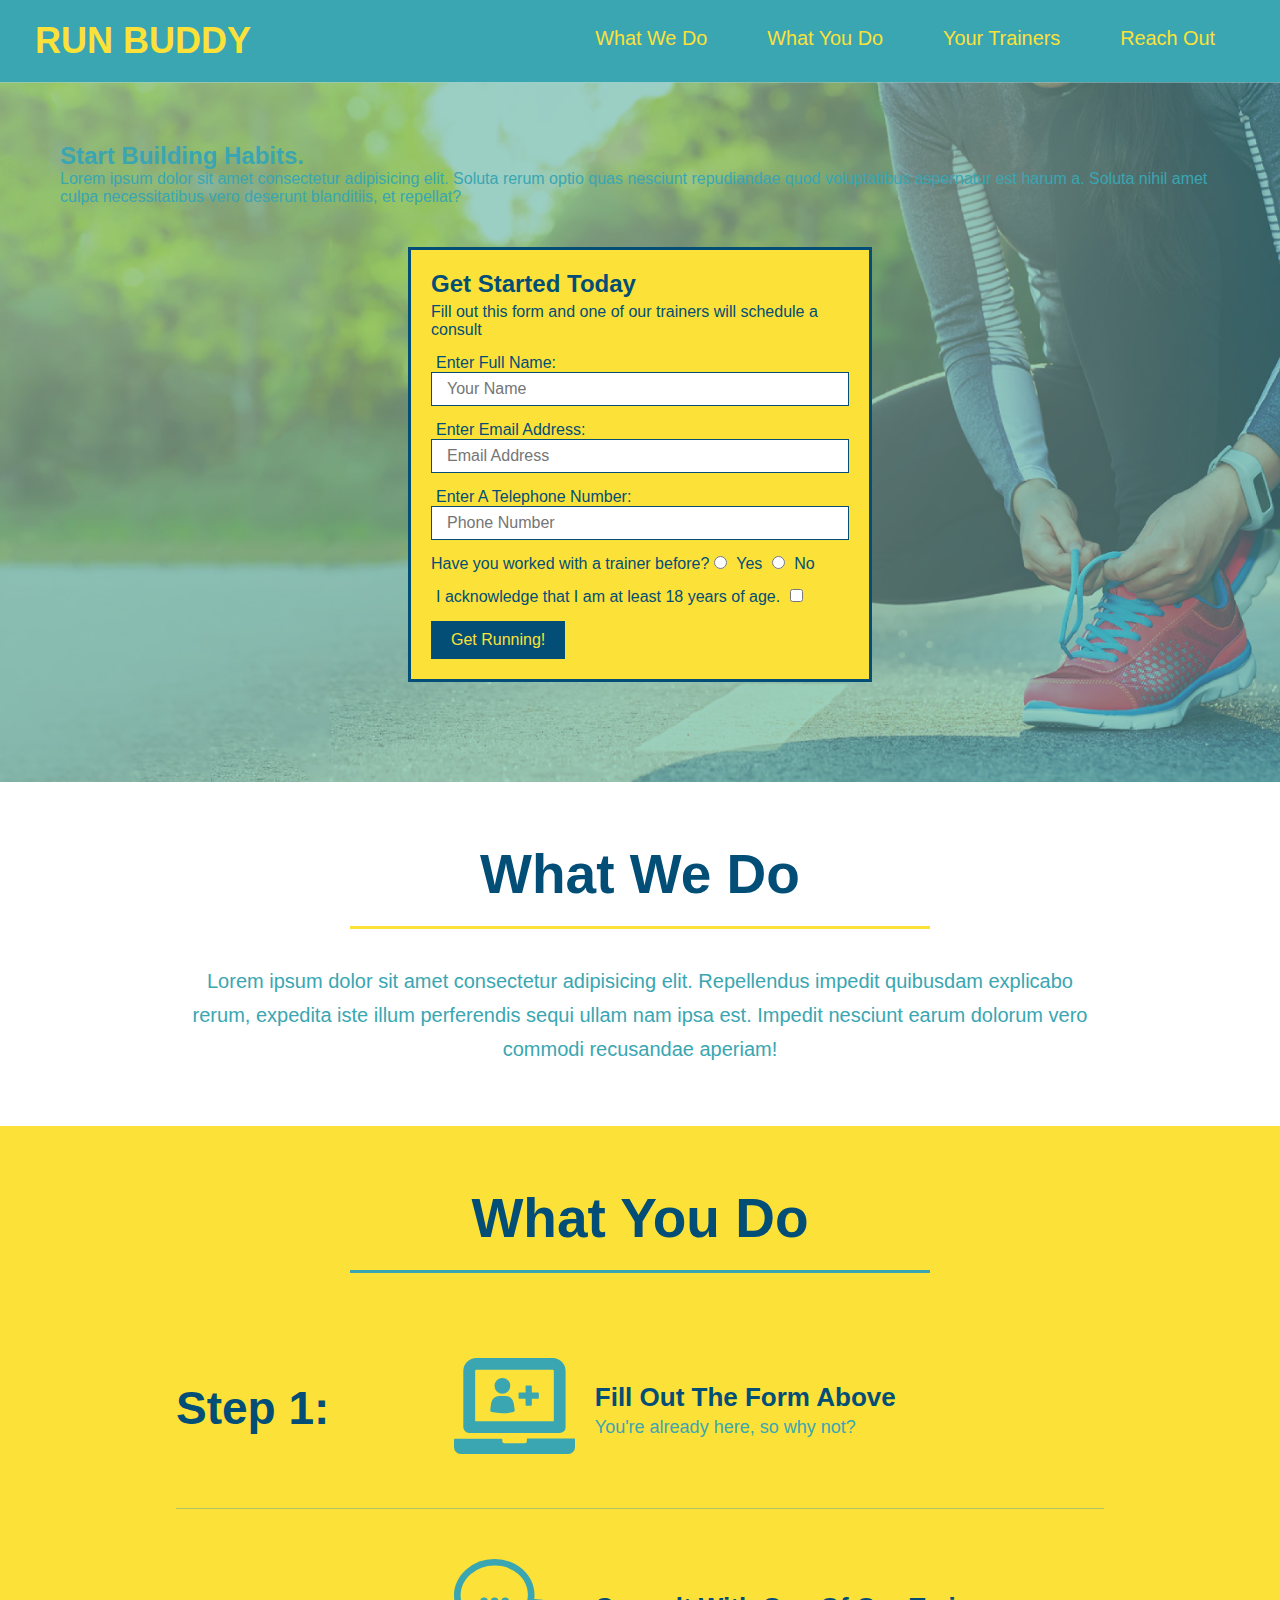
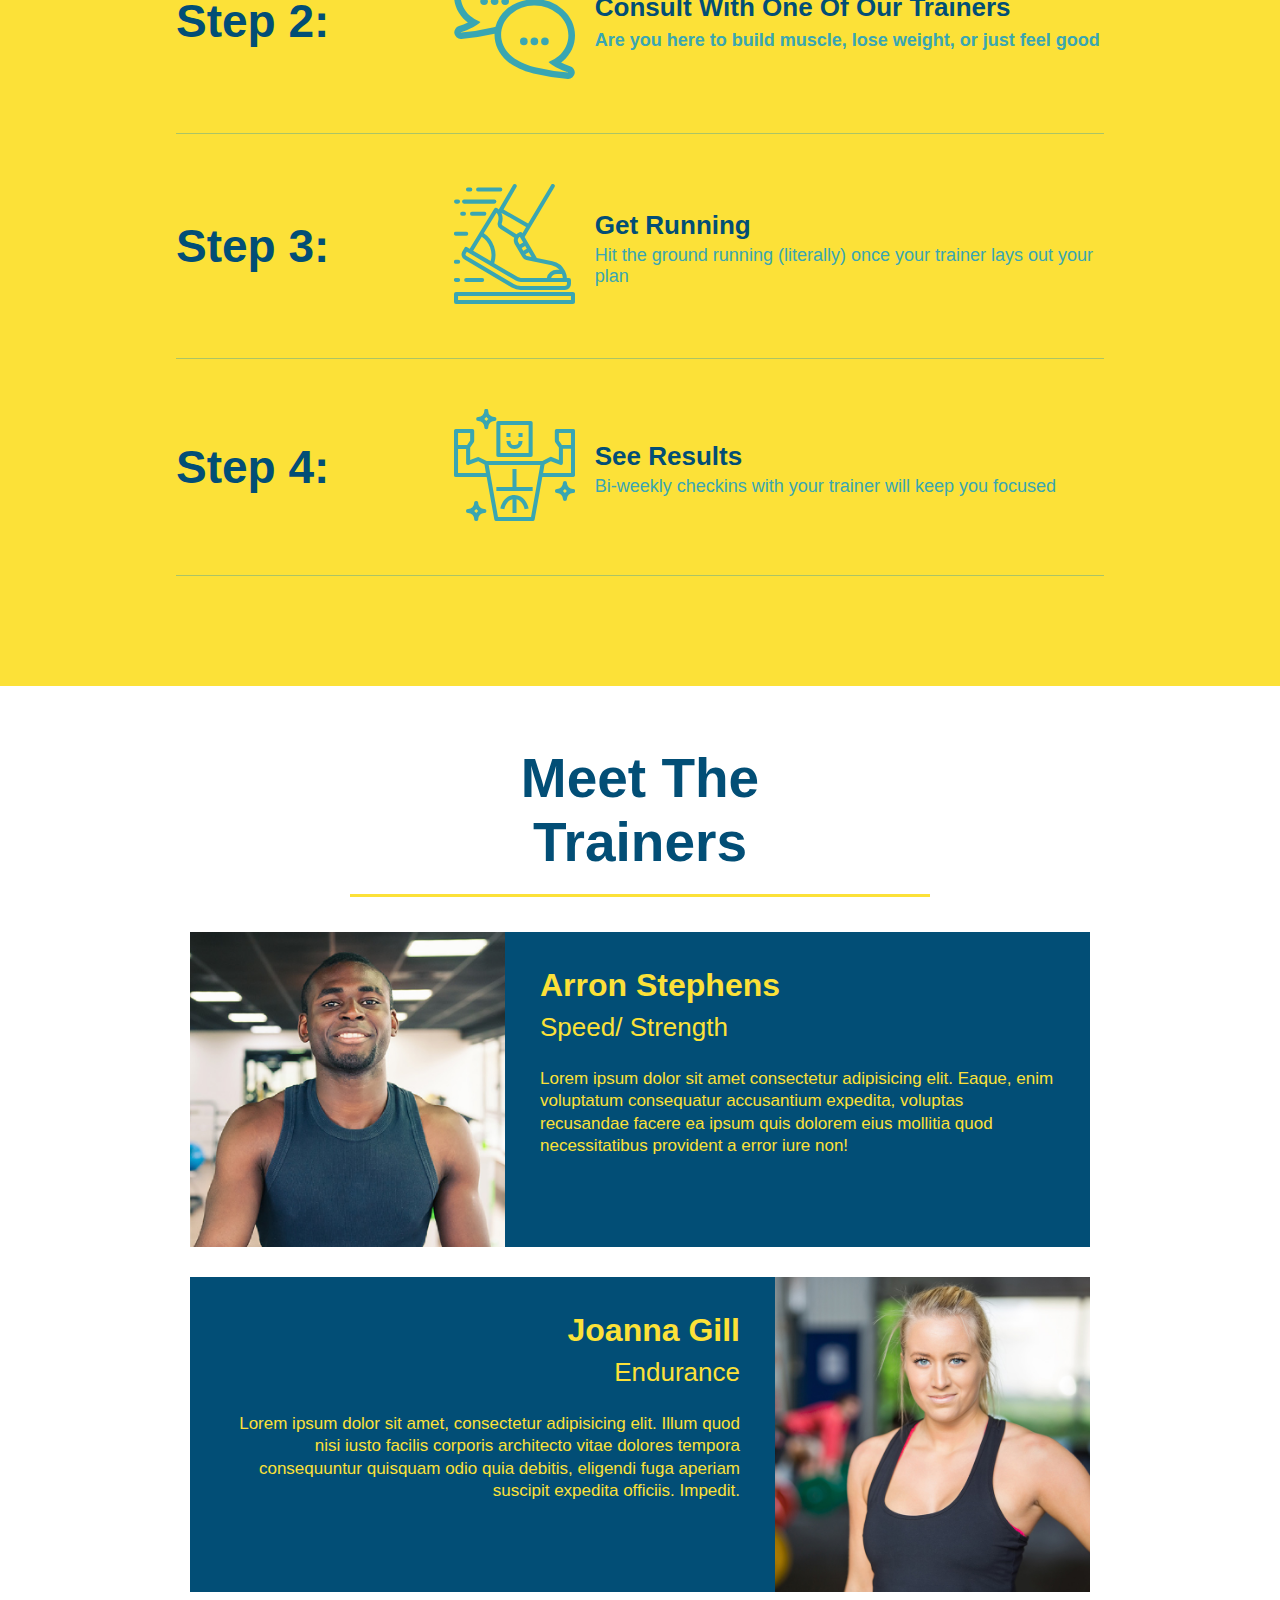
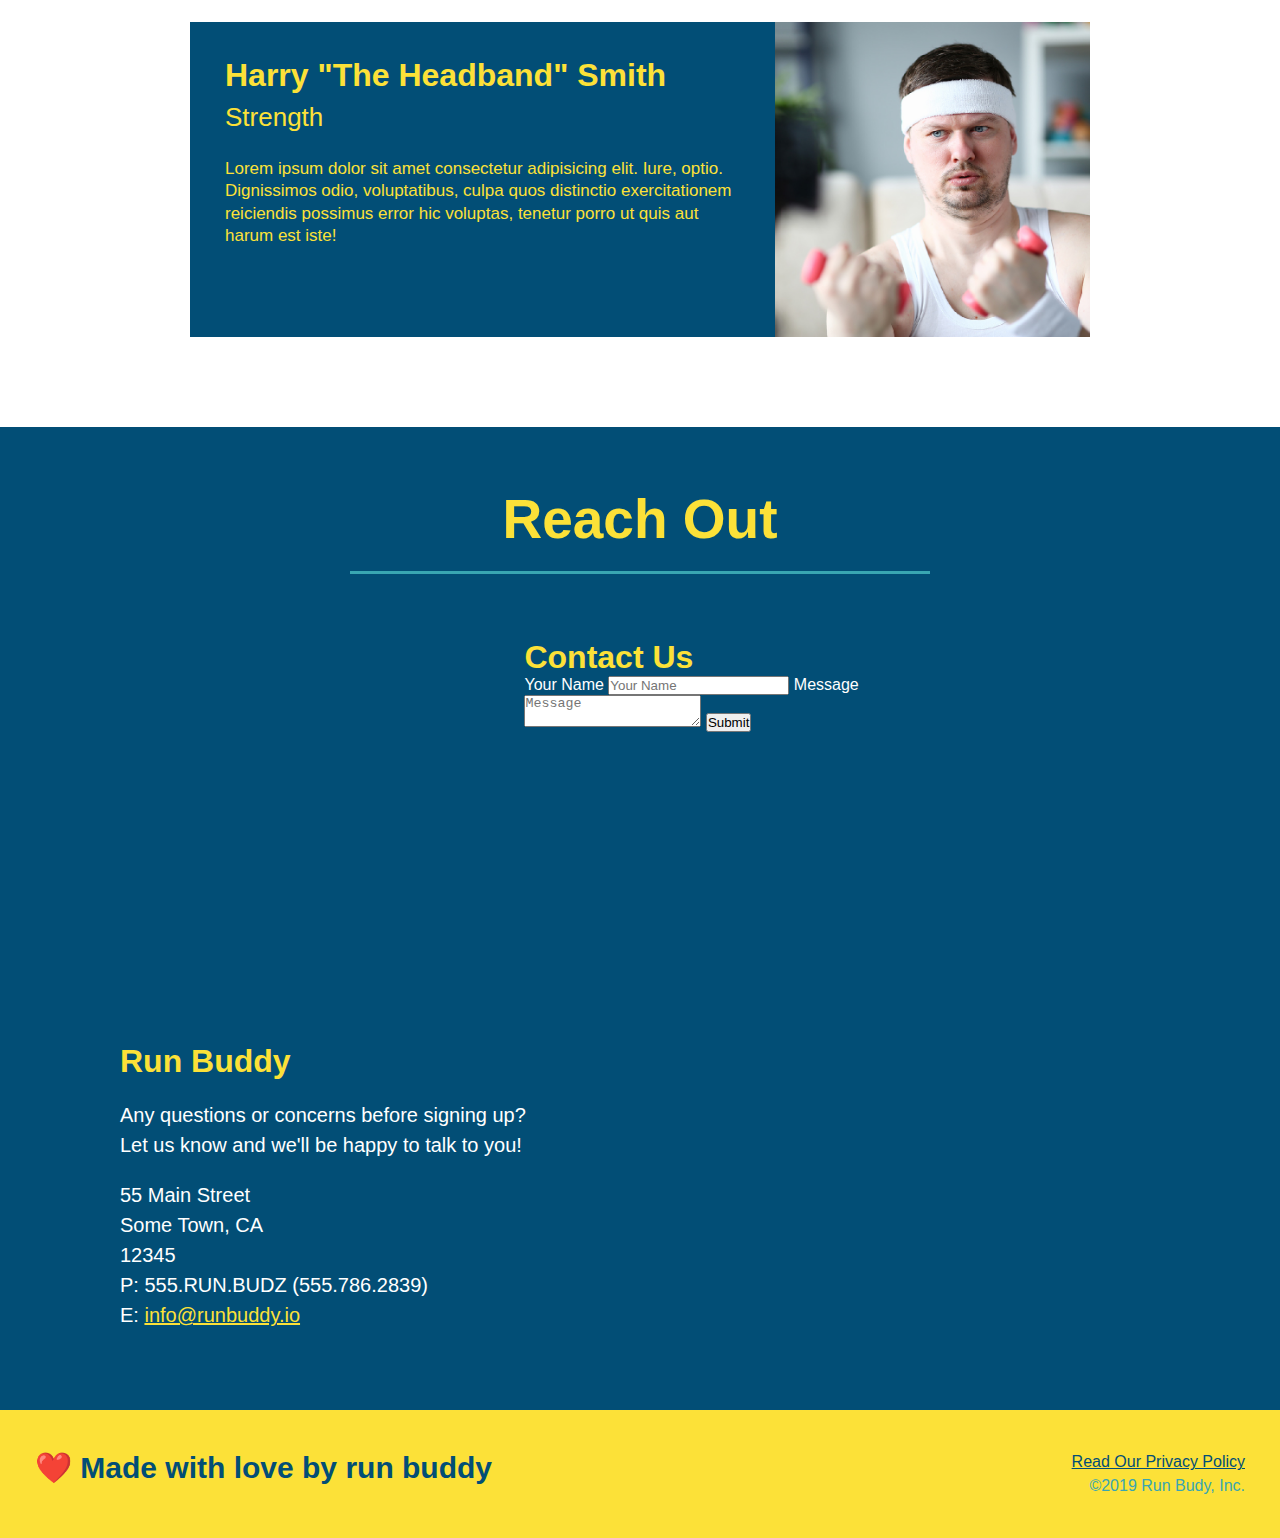
==== commit 8def4318: "add flexbox to the steps" ====
--- a/index.html
+++ b/index.html
@@ -80,37 +80,57 @@
           <div class="flex-row">
             <h2 class="section-title secondary-border">What You Do</h2>    
           </div>  
-            <div>
-                <img src="./assets/images/step-1.svg" alt="" />
-                <h3>Step 1: <span>Fill Out the Form Above. </span></h3>
-              <div class="flex-row">  
-                <p>You're already here, so why not?</p>
+            <div class="step">
+                <h3>Step 1:</h3>
+              <div class="step-info">
+                    <div class="step-img">
+                        <img src="./assets/images/step-1.svg" alt="" />
+                    </div>
+                <div class="step-text">
+                    <h4>Fill Out The Form Above</h4> 
+                    <p>You're already here, so why not?</p>
+                </div>    
               </div>  
-            </div>
-
-            <div>
-                <img src="./assets/images/step-2.svg" alt="" />
-                <h3>Step 2: <span>Consult with One of our trainers.</span></h3>
-              <div class="flex-row">  
-                <p>Are you here to build muscle, lose weight, or just feel good</p>
-              </div>  
-            </div>
-
-            <div>
-                <img src="./assets/images/step-3.svg" alt="" />
-                <h3>Step 3: <span>Get Running.</span></h3>
-              <div class="flex-row">  
-                <p>Hit the ground running (literally) once your trainer lays out your plan</p>
-              <div class="flex-row"></div>  
-            </div>
-
-            <div>
-                <img src="./assets/images/step-4.svg" alt="" />
-                <h3> step 4: <span>See Results.</span></h3>
-              <div class="flex-row">  
-                <p> Bi-weekly checkins with your trainer will keep you focused</p>
-              </div>  
-            </div>
+            </div> 
+            <div class="step">
+                <h3>Step 2:</h3>
+                <div class="step-info">
+                    <div class="step-img">
+                        <img src="./assets/images/step-2.svg" alt="" />
+                    </div>
+                    <div class="step-text">
+                        <h4>Consult With One Of Our Trainers <h4>                            
+                        <p>Are you here to build muscle, lose weight, or just feel good</p>
+                    </div>    
+                </div>
+              </div>
+
+            <div class="step">
+                <h3>Step 3:</h3>
+                <div class="step-info">
+                    <div class="step-img">
+                        <img src="./assets/images/step-3.svg" alt="" />
+                    </div>
+                    <div class="step-text">
+                        <h4>Get Running</h4>              
+                        <p>Hit the ground running (literally) once your trainer lays out your plan</p>
+                    </div>
+                </div>
+            </div>
+
+            <div class="step">
+                <h3>Step 4:</h3>
+                <div class="step-info">
+                    <div class="step-img">
+                        <img src="./assets/images/step-4.svg" alt="" />
+                    </div>                 
+                    <div class="step-text">
+                        <h4>See Results</h4>
+                        <p> Bi-weekly checkins with your trainer will keep you focused</p>
+                    </div>
+                </div>
+            </div>  
+            
 
         </section>
 
--- a/assets/css/style.css
+++ b/assets/css/style.css
@@ -177,29 +177,53 @@
     border-color: #39a6b2;
 }
 
-.steps div {
-    margin-bottom: 80px;
-}
-
-.steps img {
-    width: 15%;
-    margin: 10px 0;
-}
-
-.steps h3 {
+.step {
+    margin: 50px auto;
+    padding-bottom: 50px;
+    width: 80%;
+    border-bottom: 1px solid #39a6;
+    display: flex;
+    flex-wrap: wrap;
+    align-items: center;
+    justify-content: space-between;
+}
+.step h3 {
     color: #024e76;
     font-size: 46px;
-    margin-top: 10px;
-}
-
-.steps p {
+    flex: 1 30%;
+}
+.step-info {
+    display: flex;
+    flex-wrap: wrap;
+    align-items: center;
+    flex: 2 70%;
+}
+
+.step-text p {
     color: #39a6b2;
-    font-size: 23px
-}
-
-.steps span {
-    font-size: 38px
-}
+    font-size: 18px
+}
+
+.step-text h4 {
+    font-size: 26px;
+    line-height: 1.5;
+    color: #024e76;
+}
+
+.step-img {
+    flex: 1 12%;
+    margin-right: 20px;
+
+}.step-img img {
+    max-width: 100%;
+}
+
+
+
+.step-text {
+    flex: 12;
+}
+
 
 .trainers {
     
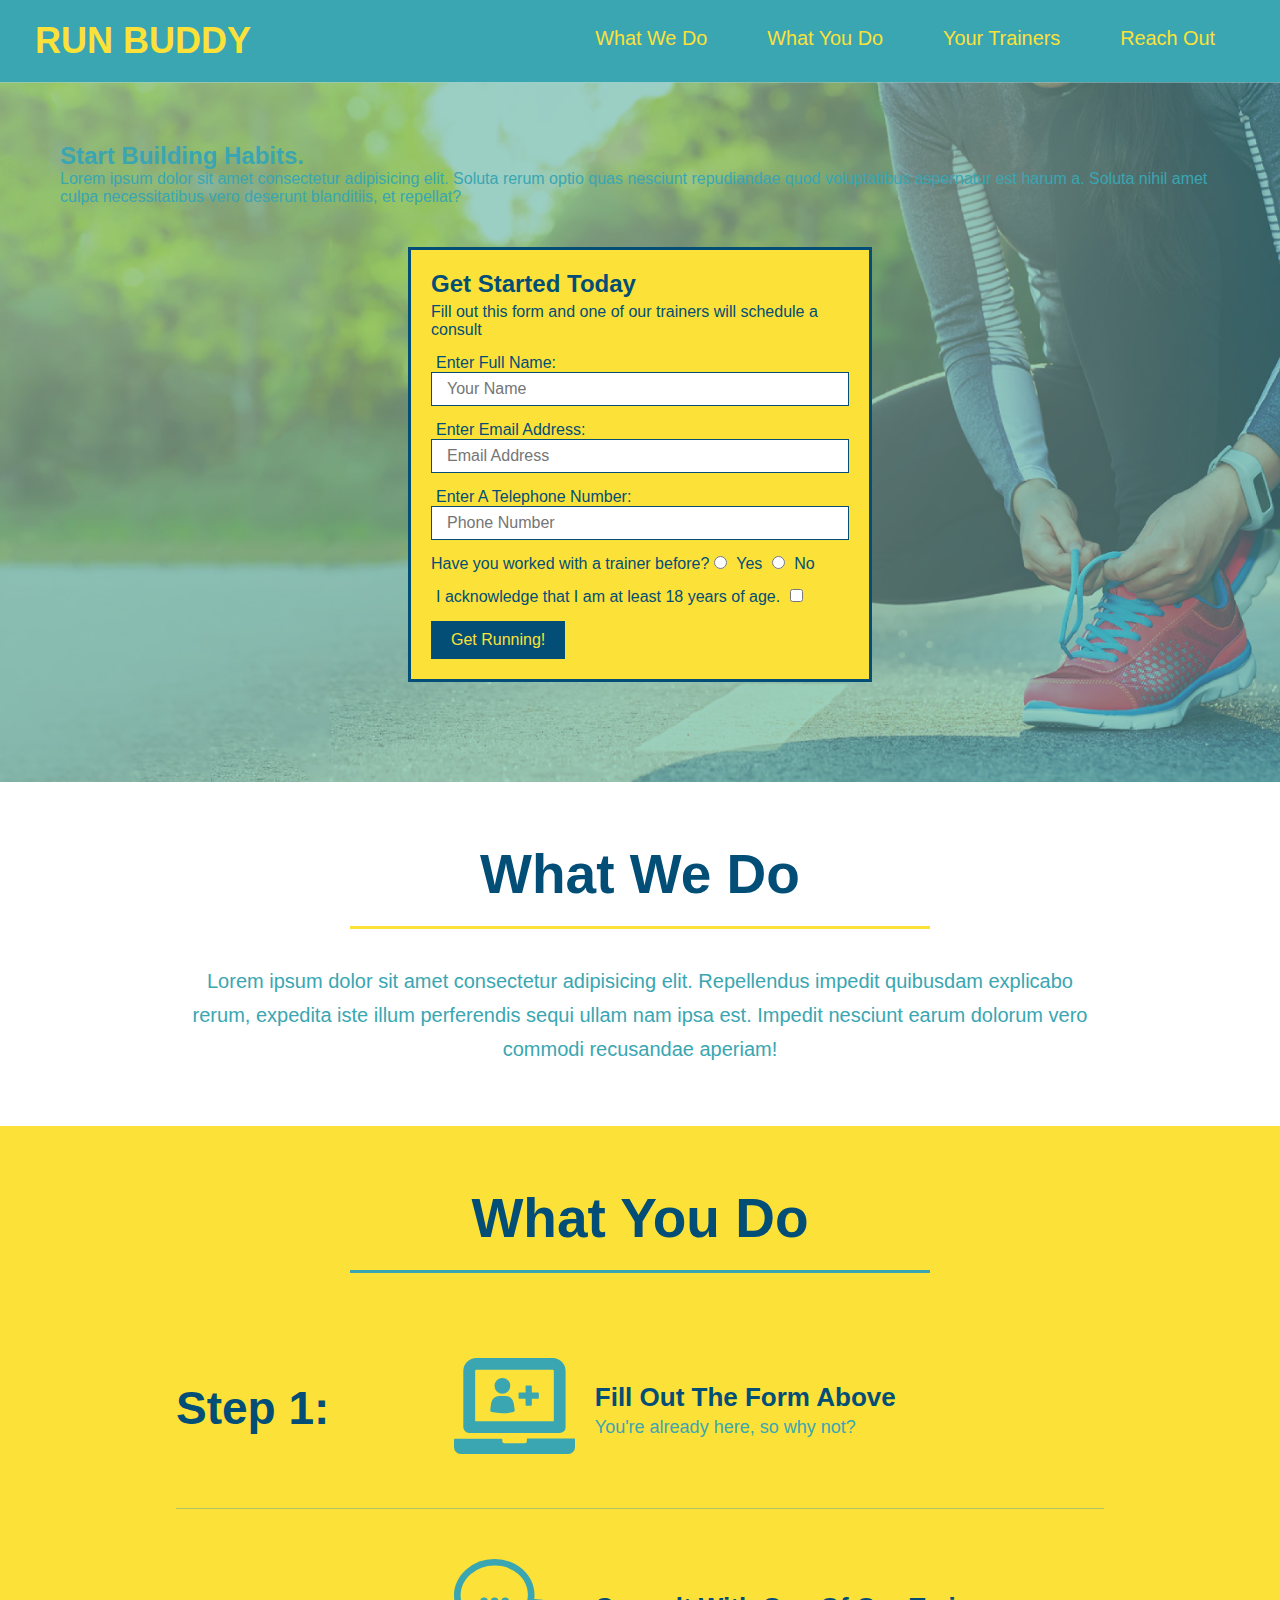
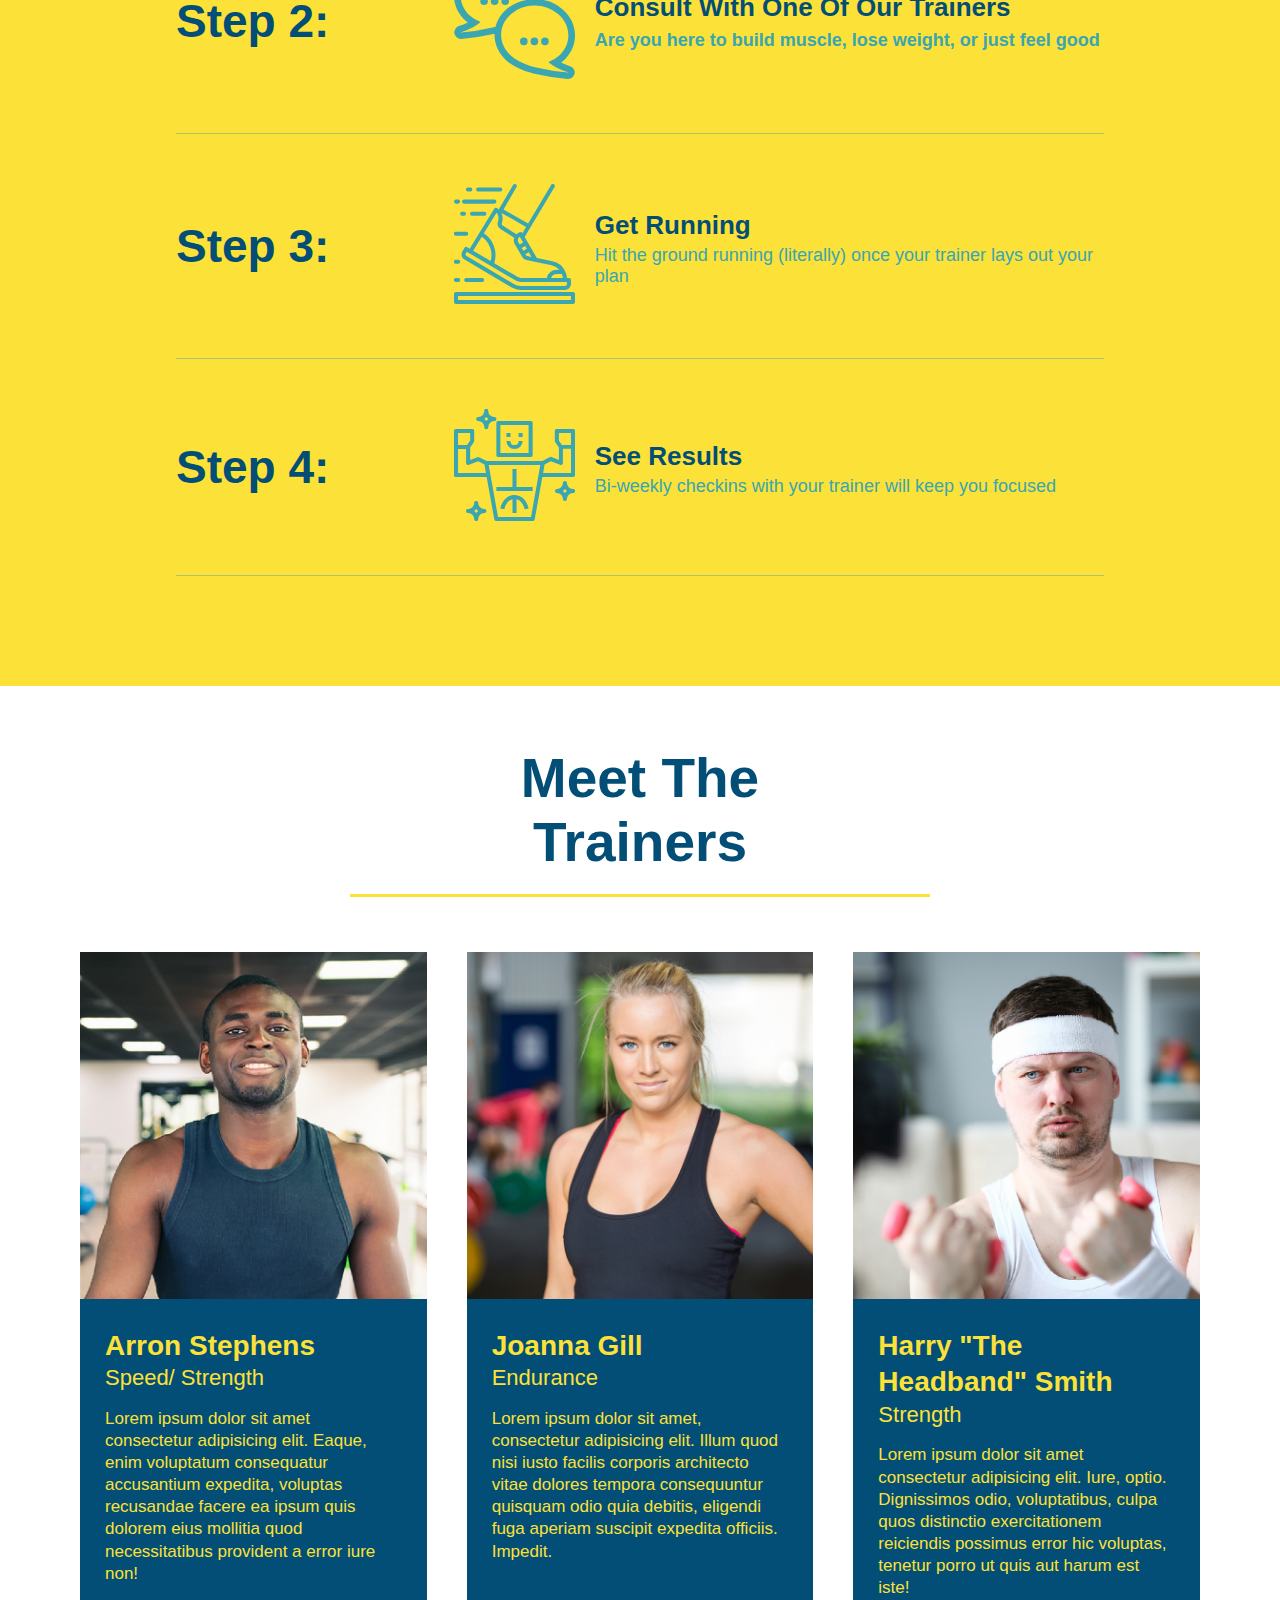
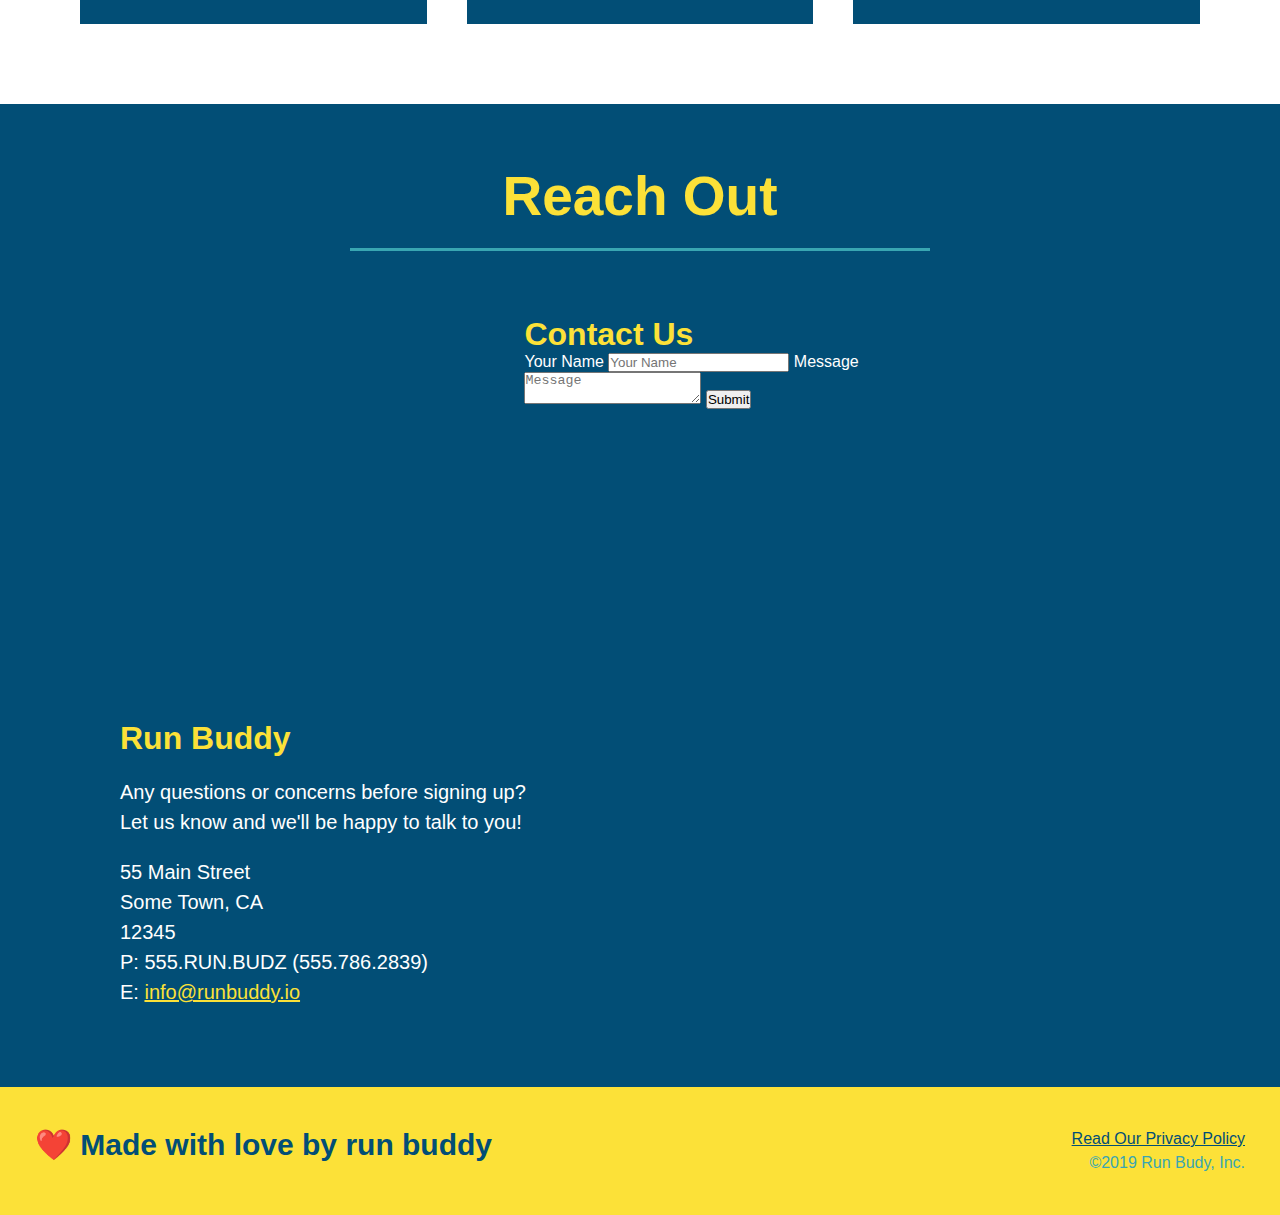
==== commit a4ecc2f5: "add flexbox to the trainers" ====
--- a/index.html
+++ b/index.html
@@ -134,17 +134,17 @@
 
         </section>
 
-        <section id="your-trainers" class="trainers">
+        <section id="your-trainers">
            <div class="flex-row">
             <h2 class="section-title primary-border"> Meet The Trainers
             </h2>
            </div> 
-
+        <div class="trainers">
             <article class="trainer">
              <img src="./assets/images/trainer-1.jpg" alt="Arron Stephens in his workout clothes. ready to pump iron" />
-             <div class="trainer-bio text-left">
-                 <h3>Arron Stephens</h3>
-                 <h4>Speed/ Strength</h4>
+             <div class="trainer-bio">
+                 <h3 class="trainer-name">Arron Stephens</h3>
+                 <h4 class="trainer-role">Speed/ Strength</h4>
                  <p>
                      Lorem ipsum dolor sit amet consectetur adipisicing elit. Eaque, enim voluptatum consequatur accusantium expedita, voluptas recusandae facere ea ipsum quis dolorem eius mollitia quod necessitatibus provident a error iure non!
                  </p>
@@ -152,27 +152,28 @@
             </article>
 
             <article class="trainer">
-                <div class="trainer-bio text-right">
-                    <h3> Joanna Gill</h3>
-                    <h4>Endurance</h4>
+                <img src="./assets/images/trainer-2.jpg" alt=" Joanna Gill cooling off after workout">
+                <div class="trainer-bio">
+                    <h3 class="trainer-name"> Joanna Gill</h3>
+                    <h4 class="trainer-role">Endurance</h4>
                     <p>
                         Lorem ipsum dolor sit amet, consectetur adipisicing elit. Illum quod nisi iusto facilis corporis architecto vitae dolores tempora consequuntur quisquam odio quia debitis, eligendi fuga aperiam suscipit expedita officiis. Impedit.
                     </p>
                 </div>
-                <img src="./assets/images/trainer-2.jpg" alt=" Joanna Gill cooling off after workout">
             </article>
             
 
             <article class="trainer">
-                <div class="trainer-bio text-left">
-                    <h3>Harry "The Headband" Smith</h3>
-                    <h4>Strength</h4>
+                <img src="./assets/images/trainer-3.jpg" alt="Harry Smith wearing a headband and lifting comically small pink weights">
+                <div class="trainer-bio">
+                    <h3 class="trainer-name">Harry "The Headband" Smith</h3>
+                    <h4 class="trainer-role">Strength</h4>
                     <p>
                         Lorem ipsum dolor sit amet consectetur adipisicing elit. Iure, optio. Dignissimos odio, voluptatibus, culpa quos distinctio exercitationem reiciendis possimus error hic voluptas, tenetur porro ut quis aut harum est iste!
                     </p>
                 </div>
-                <img src="./assets/images/trainer-3.jpg" alt="Harry Smith wearing a headband and lifting comically small pink weights">
             </article>
+        </div>
 
         </section>
 
--- a/assets/css/style.css
+++ b/assets/css/style.css
@@ -226,26 +226,28 @@
 
 
 .trainers {
+    width: 100%;
+    margin: 0 auto;
+    display: flex;
+    flex-wrap: wrap;
+    justify-content: space-around;
     
 }
 
 .trainer {
-    width: 900px;
-    margin: 0 auto 30px auto;
+    margin: 20px;
     background: #024e76;
     color: #fce138;
-    overflow: auto;
+    flex: 1;
 }
 
 .trainer img {
-    width: 35%;
-    float: left;
+    width: 100%;
 }
 
 .trainer-bio {
-    padding: 35px;
-    float: left;
-    width: 65%;
+    padding: 25px;
+    line-height: 1.3;
 }
 
 .text-left {
@@ -257,19 +259,17 @@
 }
 
 .trainer-bio h3 {
-    font-size: 32px;
-    margin-bottom: 8px;
+    font-size: 28px;
 }
 
 .trainer-bio h4 {
     font-weight: lighter;
-    font-size: 26px;
-    margin-bottom: 25px ;
+    font-size: 22px;
+    margin-bottom: 15px ;
 }
 
 .trainer-bio p {
     font-size: 17px;
-    line-height: 1.3;
 }
 
 .contact {
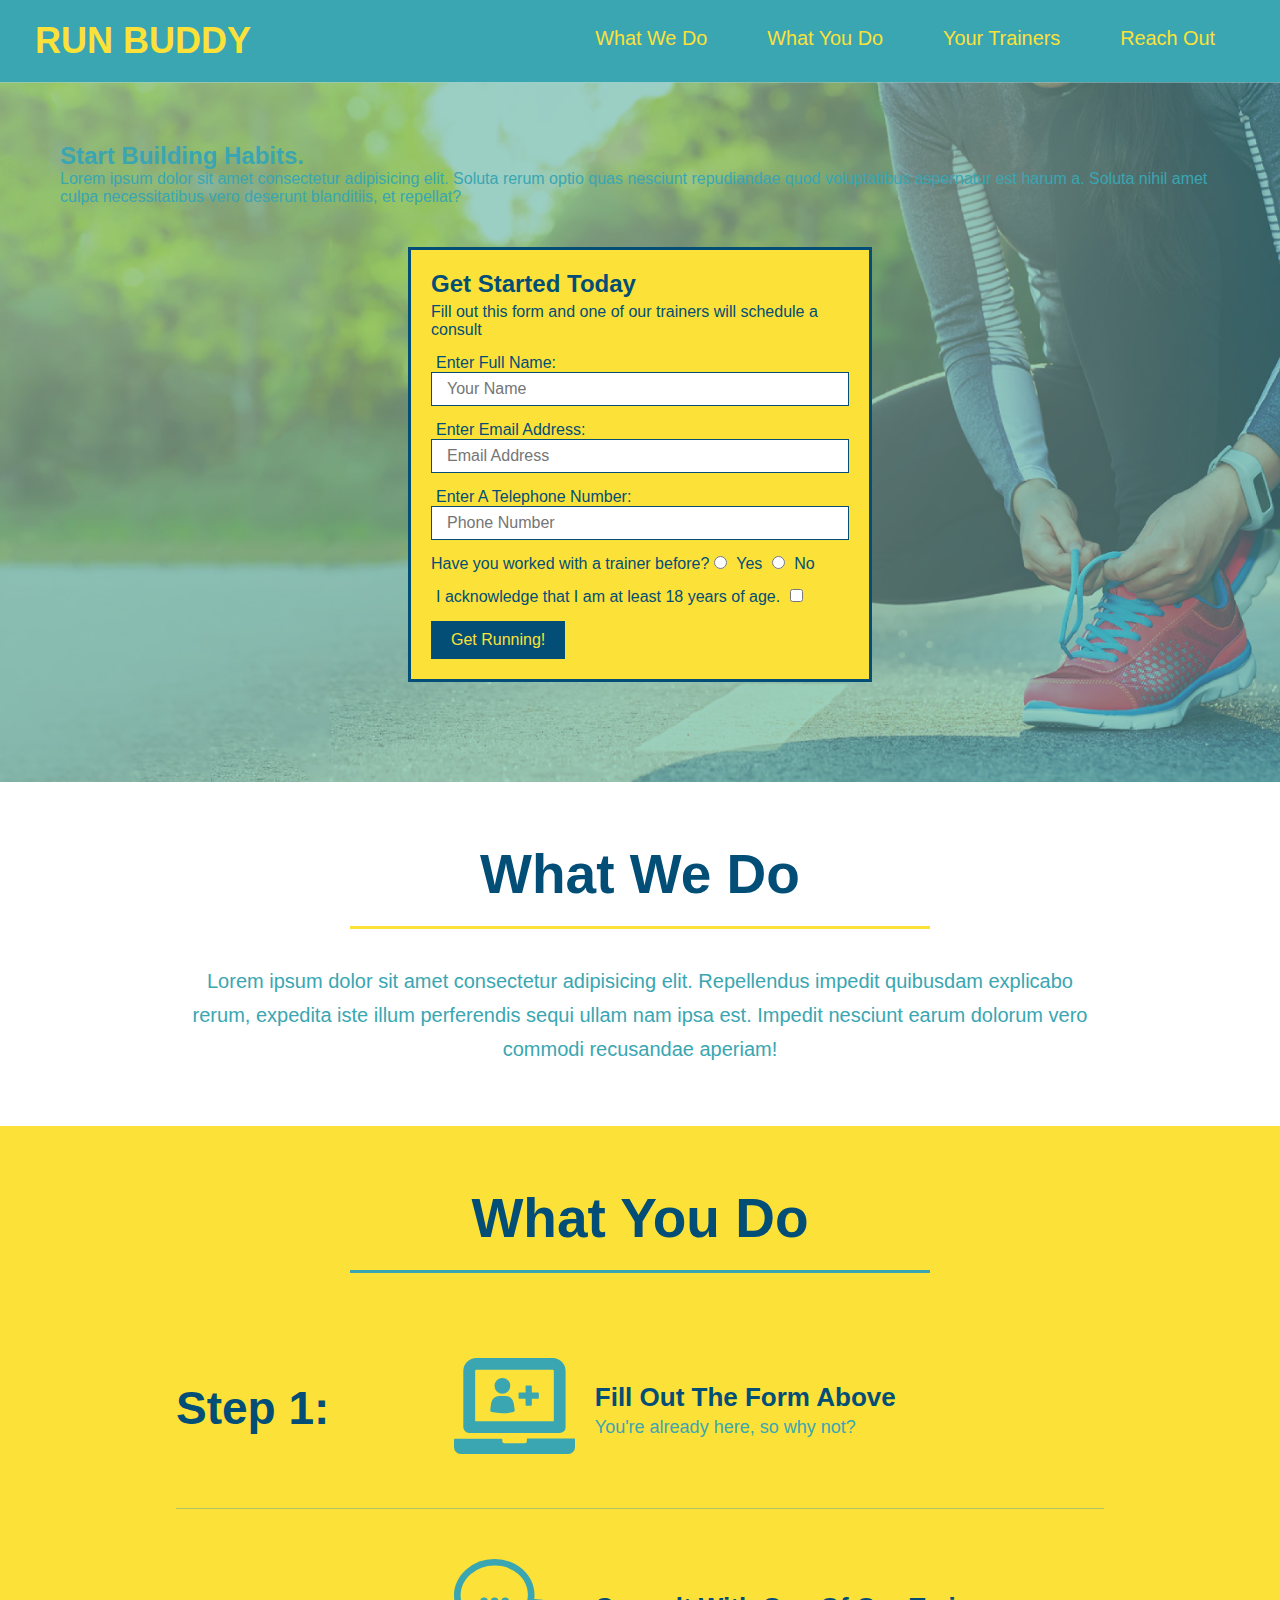
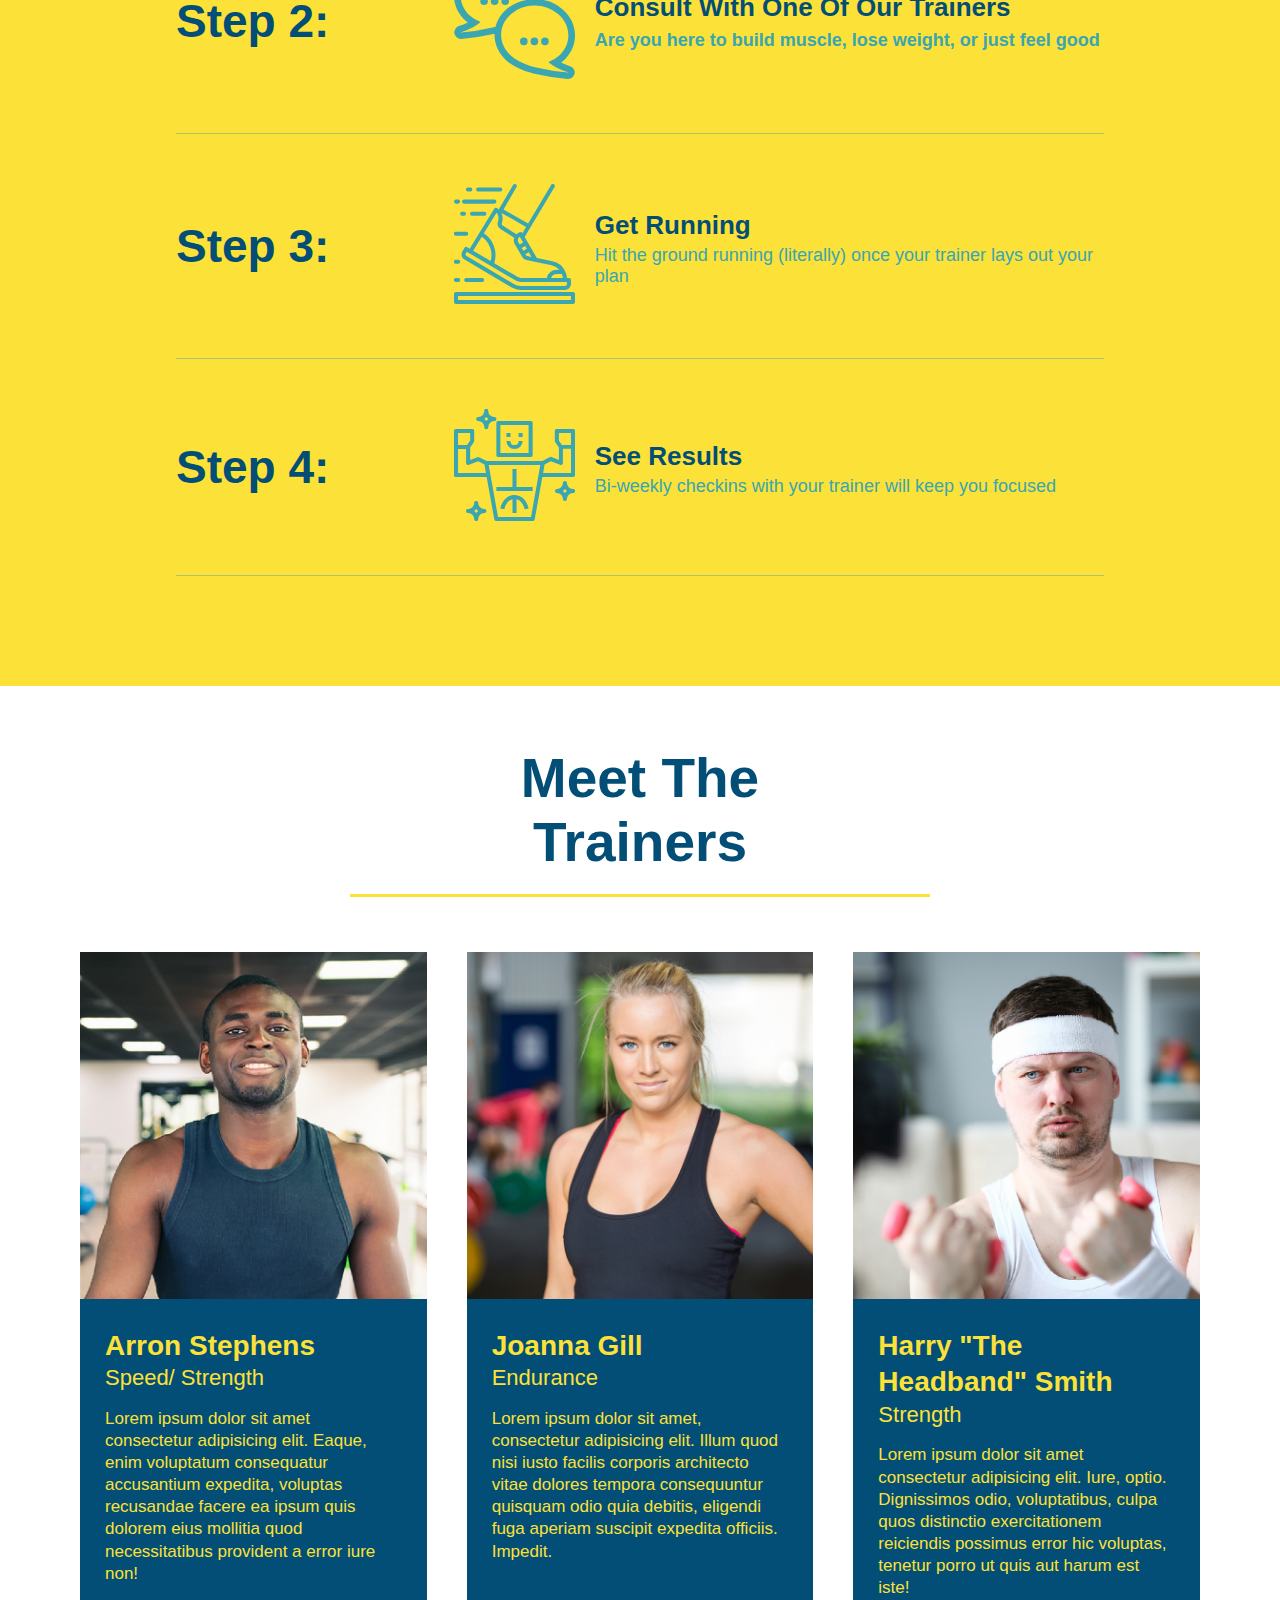
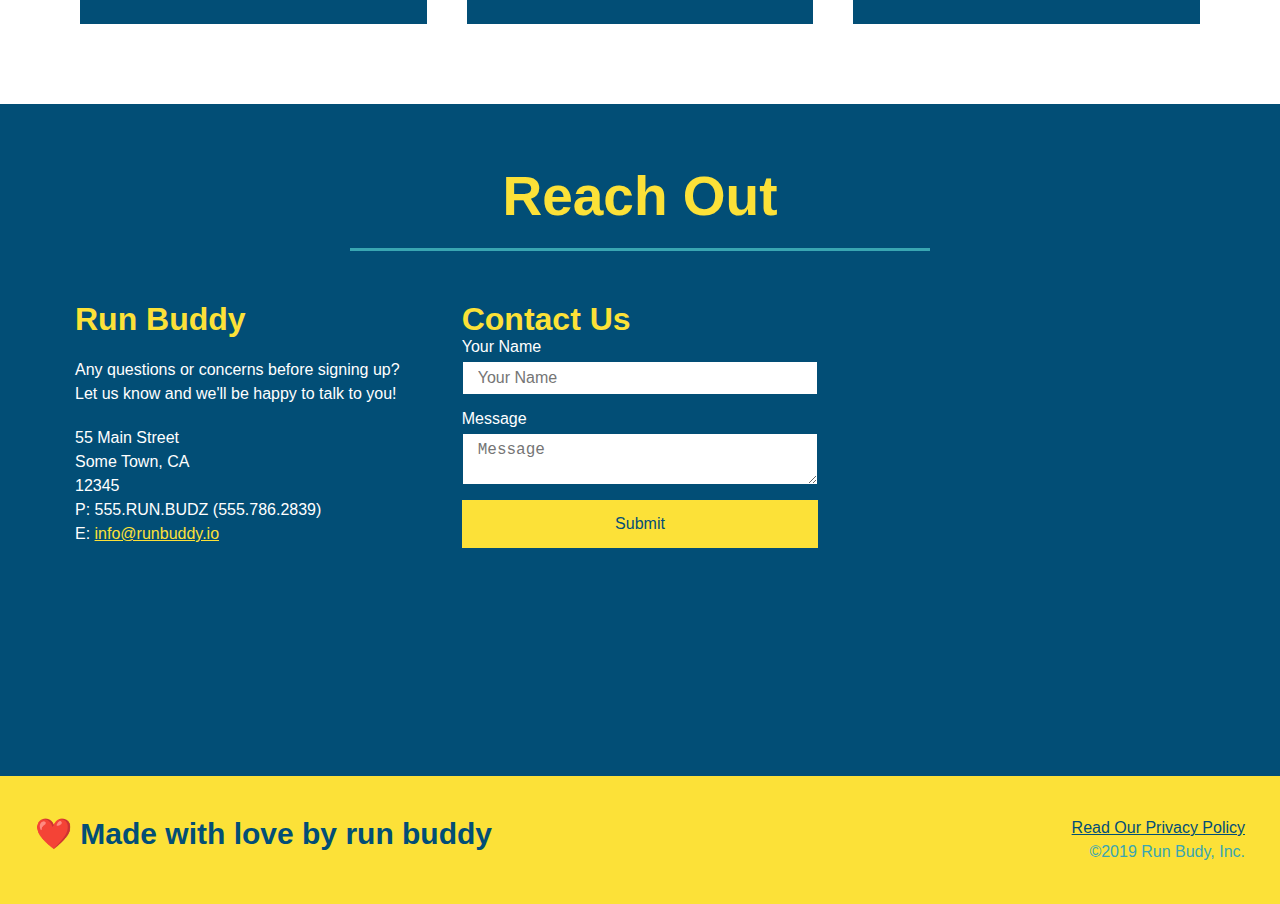
==== commit de4ba0fb: "flexbox for reachout section" ====
--- a/index.html
+++ b/index.html
@@ -182,6 +182,37 @@
             <h2 class="section-title secondary-border">Reach Out </h2>
           </div>  
             <div class="contact-info">
+                <div>
+                    <h3>Run Buddy</h3>
+                    <p>
+                        Any questions or concerns before signing up?
+                        <br />
+                        Let us know and we'll be happy to talk to you!                       
+                    </p>
+                    <address>
+                    55 Main Street <br />
+                    Some Town, CA <br />
+                    12345 <br />
+                    P: 555.RUN.BUDZ (555.786.2839) <br />
+                    E: <a href="mailto:info@runbuddy.io">info@runbuddy.io</a>
+                    </address>
+                </div>
+
+                <div class="contact-form">
+                    <h3>Contact Us</h3>
+                    <form>
+                        <label for="contact-name">Your Name</label>
+                        <input type="text" id="contact-name" placeholder="Your Name" />
+
+                        <label for="contact-message">Message</label>
+                        <textarea id="contact-message" placeholder="Message"></textarea>
+
+                        <button type="submit">Submit</button>
+                                   
+            
+                    </form>
+                </div>
+                
                 <iframe src="https://www.google.com/maps/embed?pb=!1m18!1m12!1m3!1d12618.372740621355!2d-122.44402251209712!3d37.75268714361696!2m3!1f0!2f0!3f0!3m2!1i1024!2i768!4f13.1!3m3!1m2!1s0x808f7e1200c7281b%3A0x5a049941a722a74c!2s4149%2023rd%20St%2C%20San%20Francisco%2C%20CA%2094114!5e0!3m2!1sen!2sus!4v1647741253320!5m2!1sen!2sus"
                  width="400"
                  height="400" 
@@ -189,35 +220,8 @@
                  allowfullscreen="" 
                  loading="lazy">
                 </iframe>
-                <div class="contact-form">
-                    <h3>Contact Us</h3>
-                    <form>
-                        <label for="contact-name">Your Name</label>
-                        <input type="text" id="contact-name" placeholder="Your Name" />
-
-                        <label for="contact-message">Message</label>
-                        <textarea id="contact-message" placeholder="Message"></textarea>
-
-                        <button type="submit">Submit</button>
-                                   
-            
-                    </form>
-                </div>
-            <div>
-                <h3>Run Buddy</h3>
-                <p>
-                    Any questions or concerns before signing up?
-                    <br />
-                    Let us know and we'll be happy to talk to you!                       
-                </p>
-                <address>
-                55 Main Street <br />
-                Some Town, CA <br />
-                12345 <br />
-                P: 555.RUN.BUDZ (555.786.2839) <br />
-                E: <a href="mailto:info@runbuddy.io">info@runbuddy.io</a>
-                </address>
-            </div>
+                
+            
             </div>
             
         </section>
--- a/assets/css/style.css
+++ b/assets/css/style.css
@@ -279,19 +279,23 @@
 .contact h2 {
     color: #fce138;
 }
+.contact-info {
+    display: flex;
+    justify-content: space-between;
+    flex-wrap: wrap;
+}
+
+.contact-info > * {
+    flex: 1;
+    margin: 15px;
+}
 
 .contact-info iframe {
-    width: 400px;
     height: 400px;
 }
 
 .contact-info div {
-    width: 410px;
-    display: inline-block;
-    vertical-align: top;
-    text-align: left;
-    margin: 30px 0 0 60px;
-    color: white;
+        color: white;
 }
 
 
@@ -303,7 +307,7 @@
   .contact-info p, .contact-info address {
     margin: 20px 0;
     line-height: 1.5;
-    font-size: 20px;
+    font-size: 16px;
     font-style: normal;
   }
   
@@ -315,9 +319,29 @@
       display: flex;
   }
 
-
-
-
-
-
-
+  .contact-form input, .contact-form textarea {
+      border: 1px solid #024e76;
+      display: block;
+      padding: 7px 15px;
+      font-size: 16px;
+      color: #024e76;
+      width: 100%;
+      margin-bottom: 15px;
+      margin-top: 5px;
+  }
+
+  .contact-form button {
+      width: 100%;
+      border: none;
+      background: #fce138;
+      color: #024e76;
+      text-align: center;
+      padding: 15px 0;
+      font-size: 16px;
+  }
+
+
+
+
+
+
